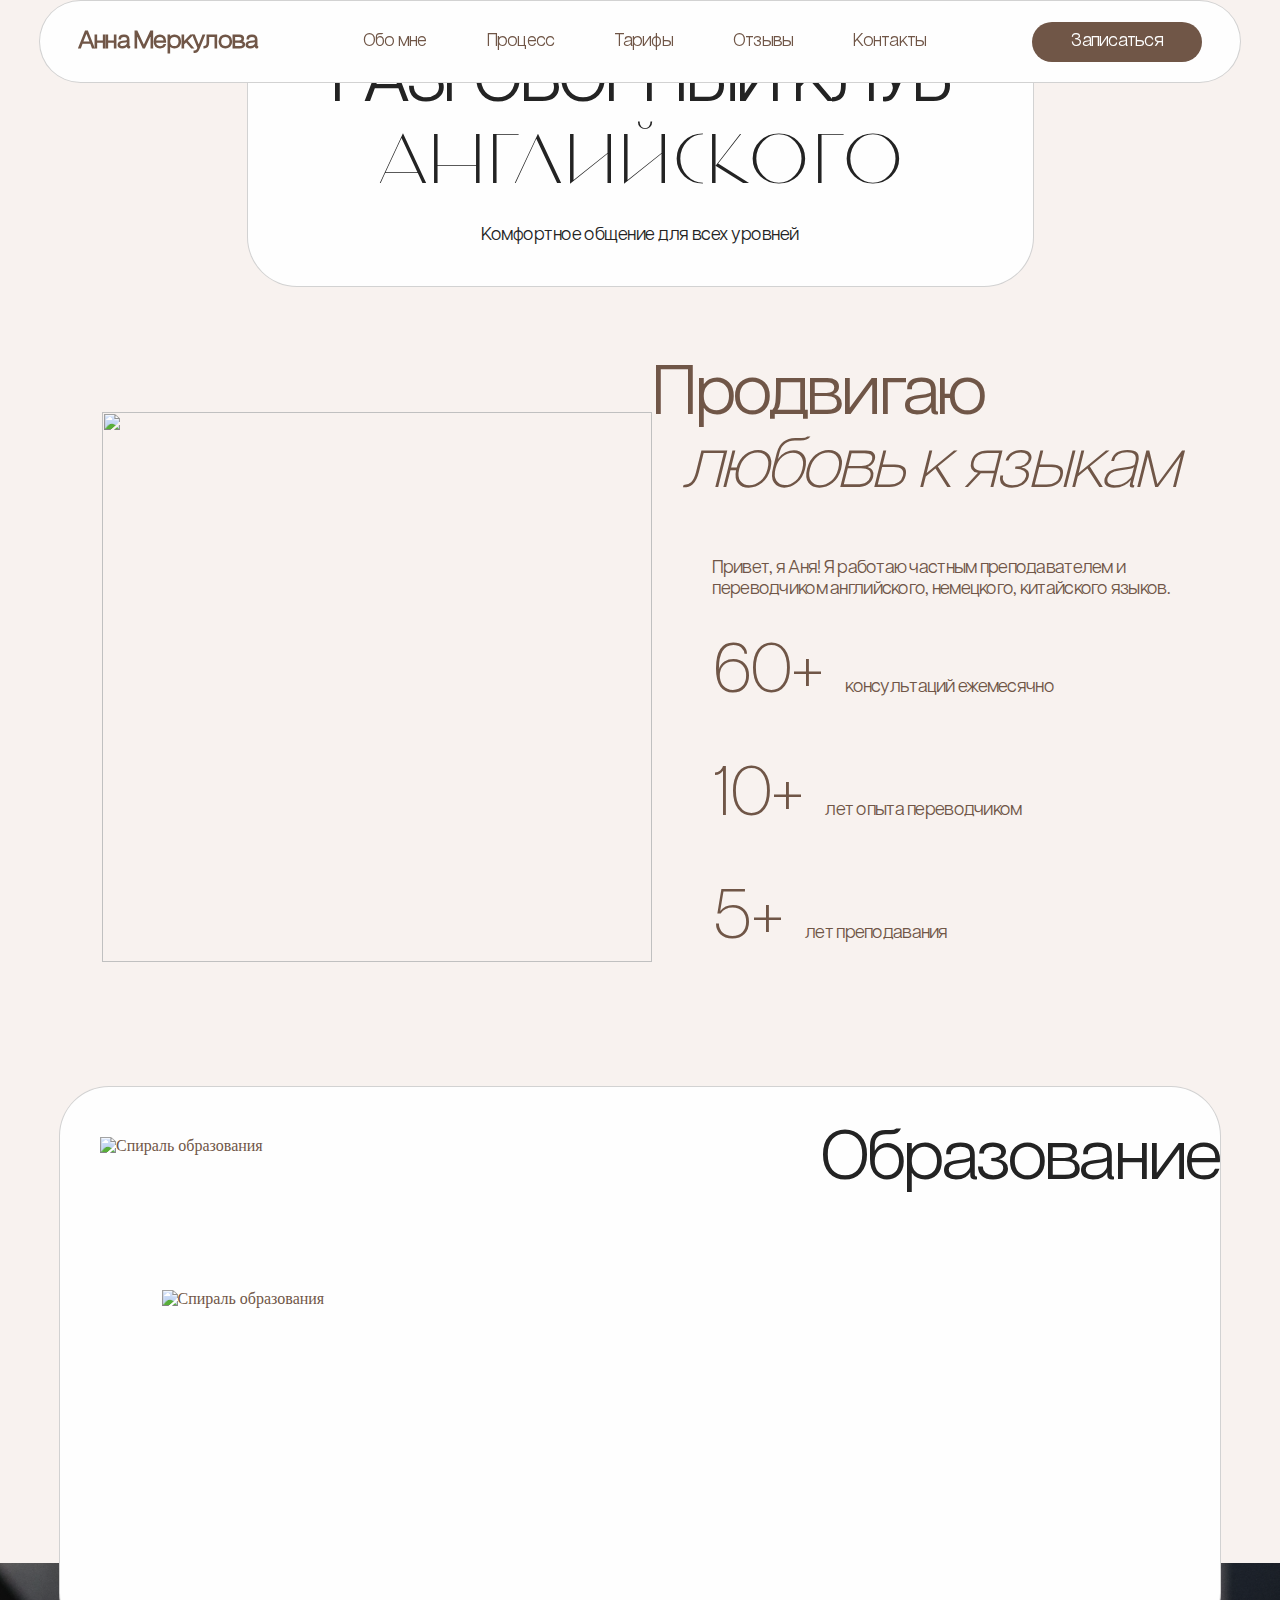
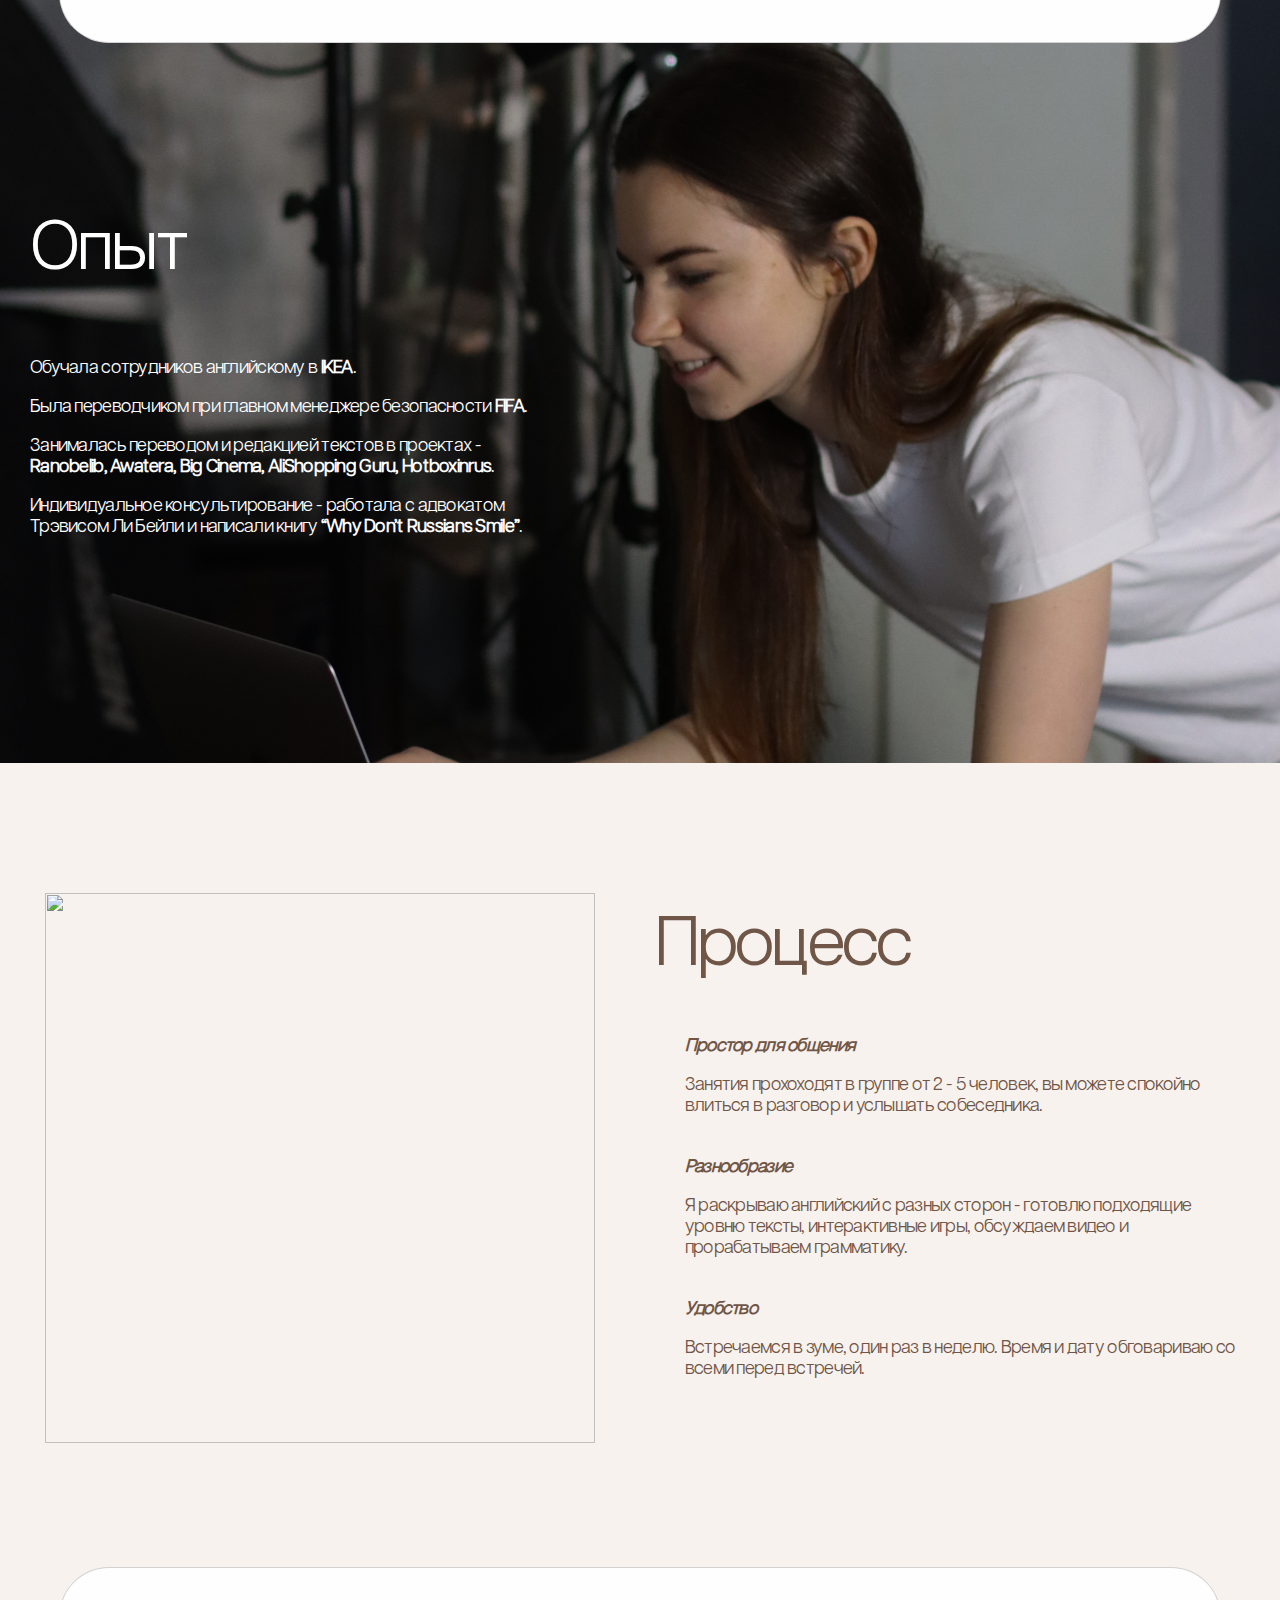
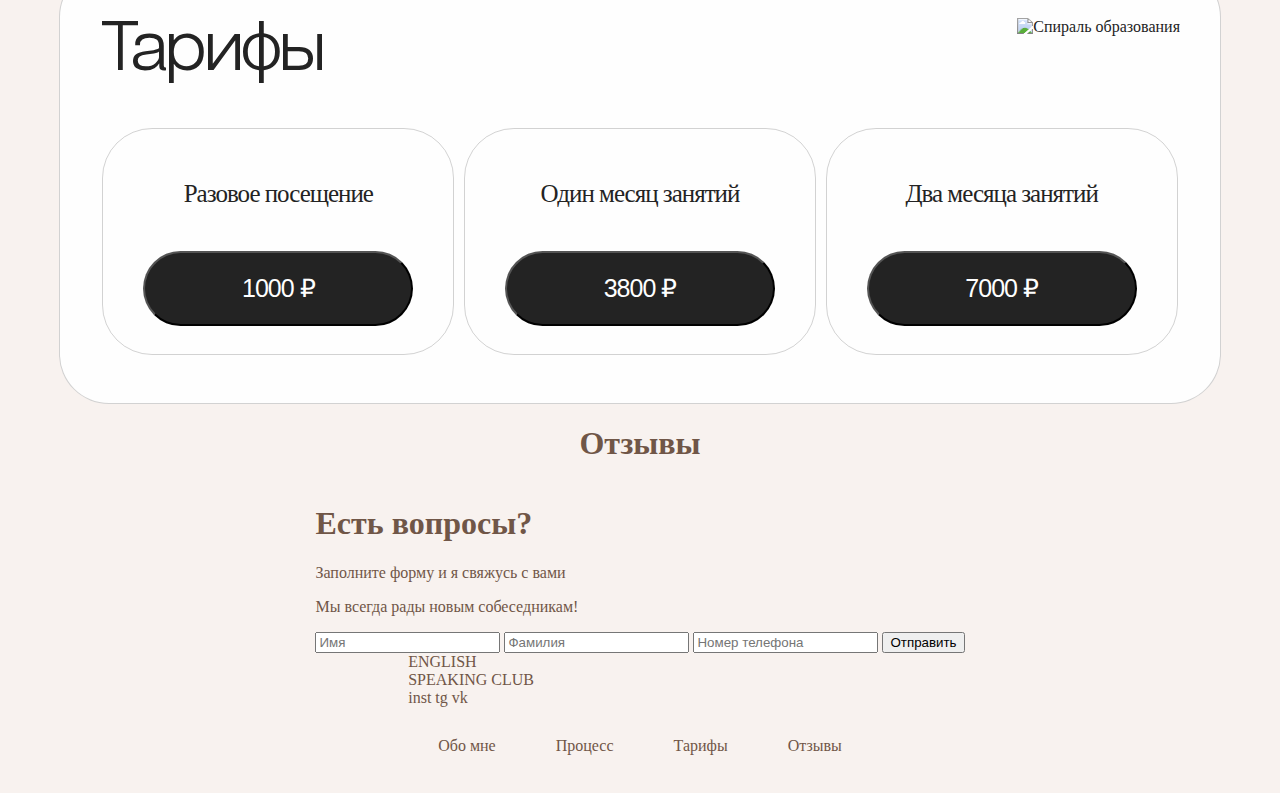
==== SpeakingClub.html @ 915906d8 "first commit" ====
<!DOCTYPE html>
<html lang="ru">
    <head>
        <meta charset="utf-8">
        <meta name="viewport" content="width=device-width, initial-scale=1">
        <title>Speaking Club</title>
        <link rel="stylesheet" href="styles.css">
    </head>
    <body>

        <!-- Header. Шапка -->

        <header>
            <nav class="navigation">
                <span class="anna-merculova">
                    Анна Меркулова
                </span>
                <ul class="nav-menu">
                    <li><a href="#about">Обо мне</a></li>
                    <li><a href="#process">Процесс</a></li>
                    <li><a href="#rates">Тарифы</a></li>
                    <li><a href="#feedback">Отзывы</a></li>
                    <li><a href="#contacts">Контакты</a></li>
                </ul>
                <button type="submit" class="nav-subscribe">Записаться</button>
            </nav>
        </header>

        <!-- Main. Страница -->

        <section class="main">
            <div class="main-photo">
                <img src="../Speaking Club/images/heading.png" width="809px" height="453px" alt="Приветсвенное фото">
            </div>
            <div class="main-title">
                <h1>Разговорный клуб</h1>
                <p class="font-prego">английского</p>
                <p class="main-title_bottom">Комфортное общение для всех уровней</p>
            </div>
        </section>

        <!-- About. Продвигаю -->
        
        <section class="about" id="about">
            <div class="about-photo">
                <img src="../Speaking Club/images/About-photo.png" width="550px" height="550px">
            </div>
            <div class="about-description">
                <h1>Продвигаю</h1>
                <p class="about-sub_h1">любовь к языкам</p>
                <p class="about-greeting">Привет, я Аня! Я работаю частным преподавателем и 
                    <br>переводчиком английского, немецкого, китайского языков.</p>
                <div class="about-list">
                    <div class="about-list_60">
                        <span class="big-letters">60+</span>
                        консультаций ежемесячно</div>
                    <span class="about-line"> </span>
                    <div class="about-list_10">
                        <span class="big-letters">10+</span>
                        лет опыта переводчиком</div>
                    <div class="about-list_5">
                        <span class="big-letters">5+</span>
                        лет преподавания</div>
                </div>
            </div>
        </section>

        <!-- Education. Образование -->

        <section class="education" id="education">
            <div class="edu-circles">
                <img src="../Speaking Club/images/Circles.png" width="220px" height="60px" alt="Спираль образования">
            </div>
            <h1>Образование</h1>
            <div class="edu-photo">
                <img src="../Speaking Club/images/Edu-vector2-1.png" width="957px" height="232px" alt="Спираль образования">
            </div>
        </section>

        <!-- Experience. Опыт -->

        <section class="exp" id="experience">
            <h1>Опыт</h1>
            <div class="exp-description">
                <p>Обучала сотрудников английскому в <b>IKEA</b>.</p>
                <p>Была переводчиком при главном менеджере безопасности <b>FIFA</b>.</p>
                <p>Занималась переводом и редакцией текстов в проектах - 
                    <br><b>Ranobelib, Awatera, Big Cinema, AliShopping Guru, Hotboxinrus</b>.</p>
                <p>Индивидуальное консультирование - работала с адвокатом 
                    <br>Трэвисом Ли Бейли и написали книгу <b>“Why Don’t Russians Smile”</b>.</p>
            </div>
        </section>

        <!-- Process. Процесс -->

        <section class="process"  id="process">
            <div class="process-photo">
                <img src="../Speaking Club/images/Process-photo.png" width="550px" height="550px">
            </div>
            <div class="process-description">
                <h1>Процесс</h1>
                <p><b><i>Простор для общения</i></b></p>
                <p>Занятия прохоходят в группе от 2 - 5 человек, вы можете спокойно 
                    <br>влиться в разговор и услышать собеседника.</p>
                <p class="process-description_between-top"><b><i>Разнообразие</i></b></p>
                <p class="process-description_between-bottom">Я раскрываю английский с разных сторон - готовлю подходящие 
                    <br>уровню тексты, интерактивные игры, обсуждаем видео и 
                    <br>прорабатываем грамматику.</p>
                <p><b><i>Удобство</i></b></p>
                <p>Встречаемся в зуме, один раз в неделю. Время и дату обговариваю со 
                    <br>всеми перед встречей.</p>
            </div>
        </section>

        <!-- Rates. Тарифы -->

        <section class="rates" id="rates">
            
            <div class="rates-circles">
                <img src="../Speaking Club/images/Circles.png" width="220px" height="60px" alt="Спираль образования">
            </div>
            <h1>Тарифы</h1>
            <div class="rates-buttons">
                <div class="rates-button">
                    <p>Разовое посещение</p>
                    <button type="button" class="rates-button_price">1000 ₽</button>
                </div>
                <div class="rates-button">
                    <p>Один месяц занятий</p>
                    <button type="button" class="rates-button_price">3800 ₽</button>
                </div>
                <div class="rates-button">
                    <p>Два месяца занятий</p>
                    <button type="button" class="rates-button_price">7000 ₽</button>
                </div>
            </div>
        </section>

        <!-- Feedback. Отзывы -->
        
        <section class="feedback" id="feedback">
            <h1>Отзывы</h1>
        </section>
        <section class="call-to-action">
            <h1>Есть вопросы?</h1>
            <p>Заполните форму и я свяжусь с вами</p>
            <p>Мы всегда рады новым собеседникам!</p>
            <form action="index.html" method="post">
                <input type="text" id="name" name="student_name" placeholder="Имя">
                <input type="text" id="second name" name="student_second_name" placeholder="Фамилия">
                <input type="tel" id="tel" name="student_tel" placeholder="Номер телефона">

                <button type="submit">Отправить</button>
            </form>
        </section>

        <!-- Footer. Подвал -->

        <footer>
            <section class="esc">
                <div class="esc-english">
                    ENGLISH
                </div>
                <div class="esc-speaking_club">
                    SPEAKING CLUB
                </div>
            </section>
            <section class="social-media">
                inst tg vk
            </section>
            <section class="contacts" id="contacts">
                <ul>
                    <li>Обо мне</li>
                    <li>Процесс</li>
                    <li>Тарифы</li>
                    <li>Отзывы</li>
                </ul>
            </section>
        </footer>
    </body>
</html>
---- styles.css ----
@font-face {
    font-family: "Articulat CF";
    font-style: normal;
    font-weight: 400;
    src: url(/fonts/ArticulatCF/ArticulatCF-Normal.woff2);
}

@font-face {
    font-family: "Articulat CF";
    font-style: normal;
    font-weight: 200;
    src: url(/fonts/ArticulatCF/ArticulatCF-Light.woff2);
}

@font-face {
    font-family: "Articulat CF";
    font-style: normal;
    font-weight: 100;
    src: url(/fonts/ArticulatCF/ArticulatCF-ExtraLight.woff2);
}

@font-face {
    font-family: "Prego";
    font-style: normal;
    font-weight: 400;
    src: url(/fonts/Prego/PregoRegular.woff2);
}

body {
    background-color: #F8F2EF;
    color: #705647;
    height: 100%;
    width: 1200px;
    display: flex;
    flex-direction: column;
    align-items: center;
    margin-left: auto;
    margin-top: 0;
    margin-right: auto;
}

/* Блок навигации */

header {
    position: fixed;
    background-color: #fefefe;
    border-radius: 50px ;
    border: 1px solid rgba(35, 35, 35, 0.20);
    z-index: 10;
}

a {    
    text-decoration: none;
    color: #705647;
}

ul {
    list-style-type: none;
    margin: 0;
    padding: 0;
}

.navigation {
    display: flex;
    flex-direction: row;
    align-items: center;
    justify-content: space-around;
    width: 1200px;
    font-family: "Articulat CF", sans-serif;
    font-size: 18px;
    font-weight: 400;
    letter-spacing: -0.75px;
}

.anna-merculova {
    margin-left: 0px;
    font-size: 25px;
    font-weight: 600;
}

.nav-menu {
    display: flex;
    flex-direction: row;
}

li {
    float: left;
    display: inline;
    padding: 30px;
}

.nav-subscribe {
    background-color: #705647;
    height: 40px;
    width: 170px;
    border: none;
    border-radius: 40px;
    font-family: "Articulat CF", sans-serif;
    font-size: 18px;
    font-weight: 400;
    letter-spacing: -0.75px;
    color: #fefefe;

}

/* Основной раздел */

/* Приветсвенное окно */

.main {
    margin-top: 100px;
    display: flex;
    flex-direction: column;
    align-items: center;
}

.main-title {
    display: inline-flex;
    flex-direction: column;
    align-items: center;
    color: #232323;
    background-color: #fefefe;
    border: 1px solid rgba(35, 35, 35, 0.20);
    border-radius: 50px;
    font-family: "Articulat CF", sans-serif;
    font-size: 18px;
    font-weight: 400;
    letter-spacing: -0.54px;
    margin-top: -120px;
    width: 785px;
}

.main-title h1 {
    font-size: 70px;
    font-weight: 500;
    letter-spacing: -2.8px;
    text-transform: uppercase;
    margin-bottom: 0;
    padding-bottom: 0;
    margin-top: 40px;
}

.font-prego {
    font-family: "Prego";
    font-size: 70px;
    font-weight: 200;
    letter-spacing: -2.8px;
    text-transform: uppercase;
    margin: 0;
    padding: 0;
}

.main-title_bottom {
    margin: 0;
    padding: 0;
    padding-top: 15px;
    padding-bottom: 40px;
}

/* Блок "Продвигаю" */

.about {
    display: flex;
    margin-top: 75px;
    margin-bottom: 120px;
}

.about-photo {
    padding-top: 50px;
}

.about-description {
    font-family: "Articulat CF", sans-serif;
    font-size: 18px;
    font-weight: 400;
    letter-spacing: -0.72px;
    margin: 0;
    padding: 0;
}

.about-description h1 {
    font-family: "Articulat CF", sans-serif;
    font-size: 70px;
    font-weight: 500;
    line-height: 90%;
    letter-spacing: -2.8px;
    margin: 0;
    padding: 0;
}

.about-sub_h1 {
    font-family: "Articulat CF", sans-serif;
    font-size: 70px;
    font-weight: 100;
    font-style: italic;
    line-height: 90%;
    letter-spacing: -2.8px;
    margin: 0;
    margin-top: 10px;
    margin-left: 30px;
    padding: 0;
}

.about-greeting {
    margin: 0;
    margin-top: 60px;
    margin-left: 60px;
    padding: 0;
}

.about-list {
    
    margin: 0;
    margin-top: 40px;
    margin-left: 60px;
    padding: 0;
}

.about-list_60 {
    display: inline-block;
}

.about-list_10 {
    margin-top: 60px;
    margin-bottom: 60px;
}

.about-list_5 {

}

.big-letters {
    font-family: "Articulat CF", sans-serif;
    font-style: normal;
    font-size: 70px;
    font-weight: 100;
    line-height: 90%;
    letter-spacing: -2.8px;
    margin-right: 20px;
}

/* .about-line {
    width: 240px;
    height: 1px;
    color: #705647;
} */

/* Блок "Образование" */

.education {
    width: 1160px;
    height: 555px;
    border: 1px solid rgba(35, 35, 35, 0.20);    
    border-radius: 50px;
    background:#FEFEFE; 
    z-index: 2; 
}

.edu-circles {
    position: absolute;
    margin-top: 50px;
    margin-left: 40px;
}


.education h1 {
    font-family: "Articulat CF";
    font-size: 70px;
    font-style: normal;
    font-weight: 500;
    line-height: 90%;
    letter-spacing: -2.8px;
    color: #232323;
    
    margin: 0;
    padding: 0;
    margin-left: 760px;
    margin-top: 40px;
}

.edu-photo {
    display: flex;
    justify-content: center;
    align-items: flex-end;
    margin: 0;
    padding: 0;
    margin-top: 100px;
}


/* Блок "Опыт" */

.exp {
    display: flex;
    flex-direction: column;
    justify-content: center;
    width: 1280px;
    height: 800px;
    padding-left: 60px;
    margin-top: -80px;
    background: url(./images/Exp-back.png), no-repeat;
    background-size: cover;
    color: #FEFEFE;
    font-family: "Articulat CF", sans-serif;
    font-size: 18px;
    font-style: normal;
    font-weight: 400;
    line-height: normal;
    letter-spacing: -0.72px;
}

.exp h1 {
    font-family: "Articulat CF", sans-serif;
    font-size: 70px;
    font-style: normal;
    font-weight: 500;
    line-height: 90%;
    letter-spacing: -2.8px;
    margin-bottom: 60px;
}
/* 
.exp-description {
    margin: 0;
    padding: 0;
    background: rgba(255, 255, 255, 0.2);
    background: rgba(248, 242, 239, 0.4);
    width: fit-content;
    border-radius: 60px;
    padding: 30px;
} */

/* Блок "Процесс" */

.process {
    display: flex;
    margin-top: 150px;
    margin-bottom: 120px;
}

.process-photo {
    margin-top: -20px;
}

.process-description {
    font-family: "Articulat CF", sans-serif;
    font-size: 18px;
    font-weight: 400;
    letter-spacing: -0.72px;
    line-height: normal;
    margin: 0;
    padding: 0;
    margin-left: 90px;
}

.process-description h1 {
    font-family: "Articulat CF", sans-serif;
    font-size: 70px;
    font-weight: 500;
    line-height: 90%;
    letter-spacing: -2.8px;
    margin: 0;
    margin-left: -30px;
    margin-bottom: 60px;
}

.process-description_between-top {
    margin-top: 40px;
}

.process-description_between-bottom {
    margin-bottom: 40px;
}

/* Блок "Тарифы" */

.rates {
    width: 1160px;
    height: 435px;
    background: #FEFEFE;
    border-radius: 50px;
    border: 1px solid rgba(35, 35, 35, 0.20);
    color: #232323;
}

.rates h1 {
    font-family: "Articulat CF", sans-serif;
    font-size: 70px;
    font-style: normal;
    font-weight: 500;
    line-height: 90%; /* 63px */
    letter-spacing: -2.8px;
    margin-top: 50px;
    margin-left: 40px;
}

.rates-circles {
    float: right;
    padding-top: 50px;
    margin-right: 40px;
}

.rates-buttons {
    display: flex;
    width: 1080px;
    height: 225px;
    gap: 5px;
    margin: 40px;
}

.rates-button {
    display: flex;
    flex-direction: column;
    justify-content: center;
    align-items: center;
    width: 350px;
    height: 225px;
    border: 1px solid rgba(35, 35, 35, 0.20);
    border-radius: 50px;
    margin: auto;
}

.rates-button P {
    font-size: 25px;
    font-style: normal;
    font-weight: 500;
    line-height: 100%;
    letter-spacing: -1px;
    padding-bottom: 20px;
}

.rates-button_price {
    font-size: 25px;
    font-style: normal;
    font-weight: 500;
    line-height: 100%;
    letter-spacing: -1px;
    width: 270px;
    height: 75px;
    background: #232323;
    border-radius: 50px;
    color: #FEFEFE;
}

/* Блок "Отзывы" */
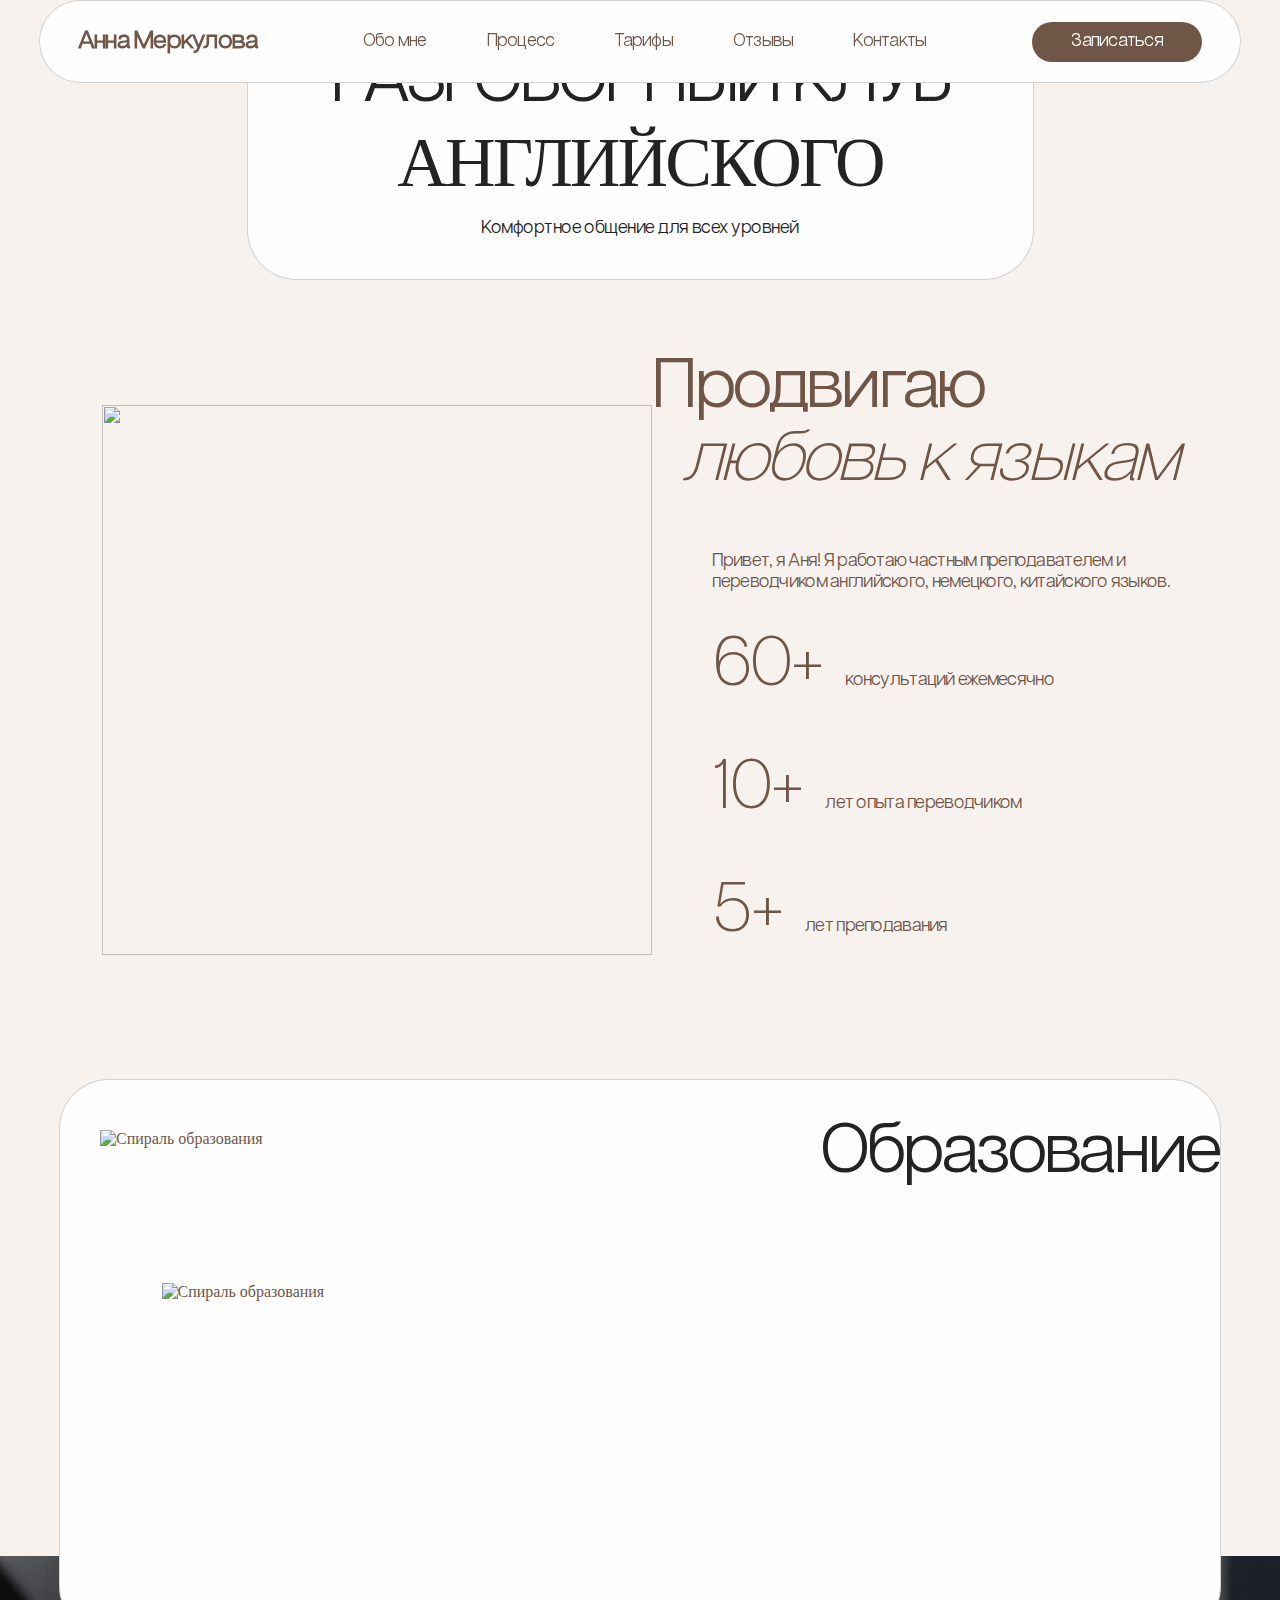
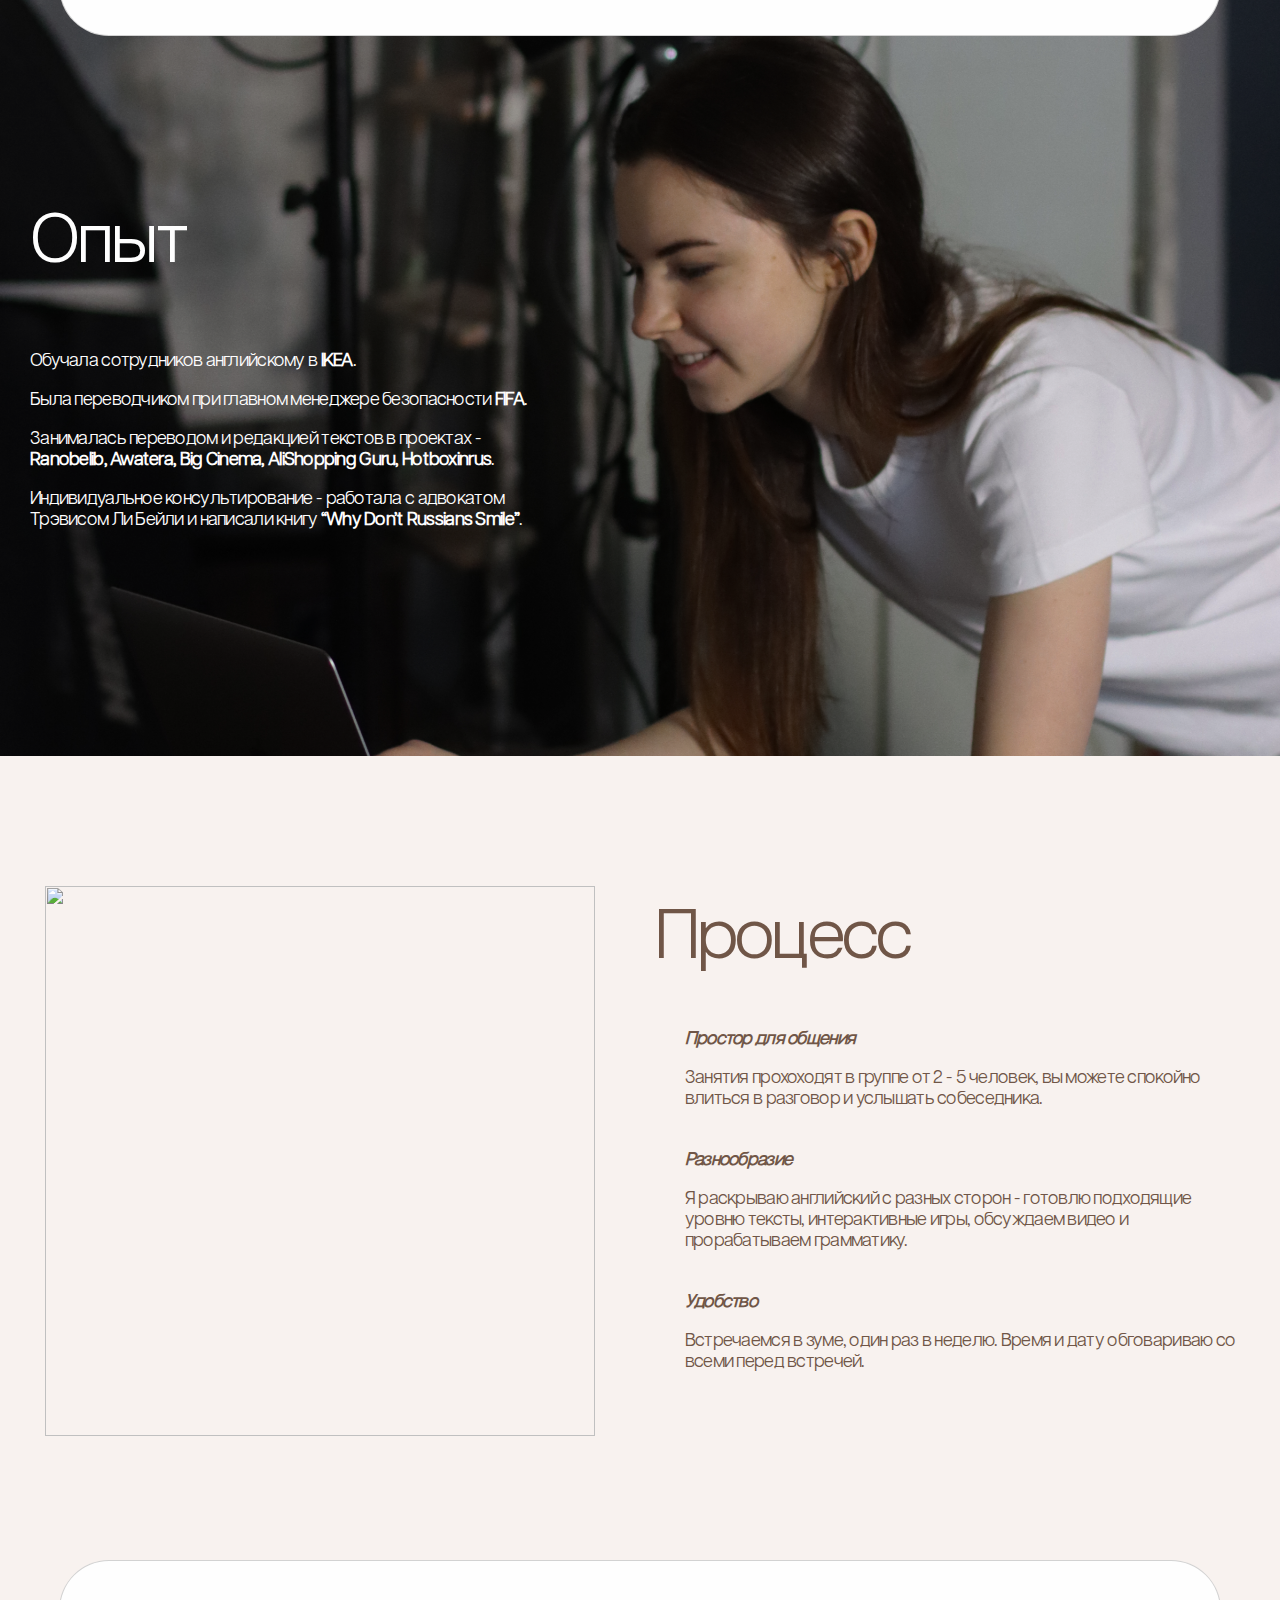
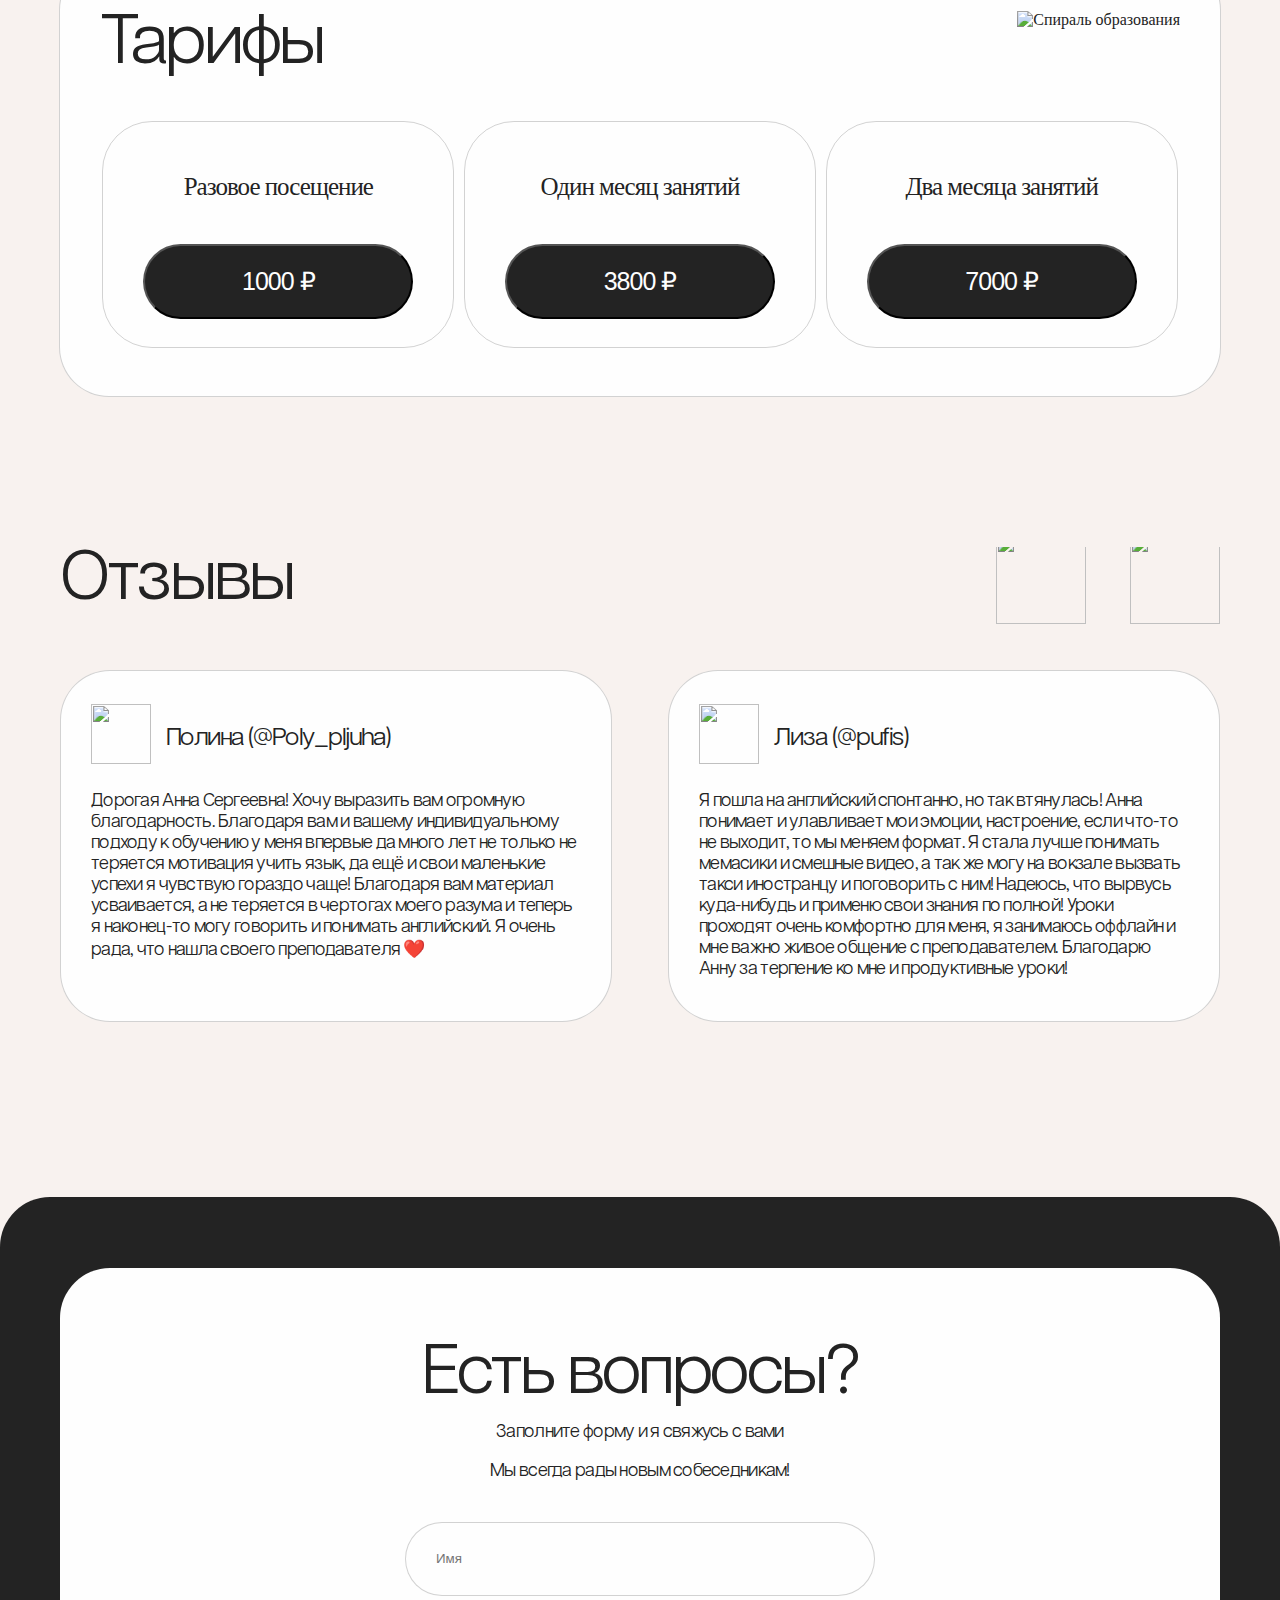
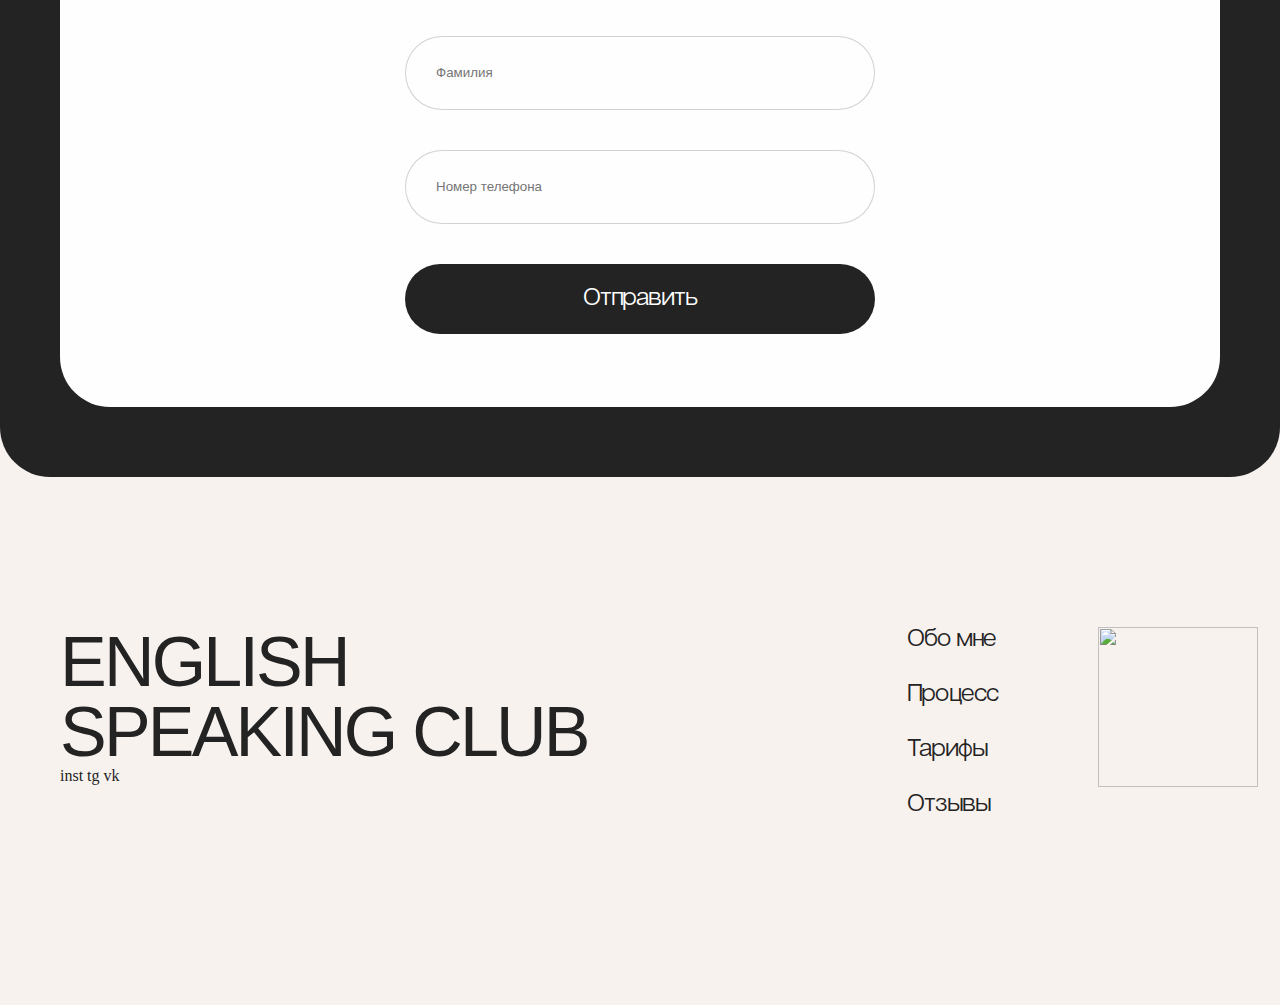
==== commit 92c05034: "Added new styles anf images. Changed tegs, styles" ====
--- a/SpeakingClub.html
+++ b/SpeakingClub.html
@@ -139,42 +139,105 @@
         <!-- Feedback. Отзывы -->
         
         <section class="feedback" id="feedback">
+            <div class="feedback-arrows">
+                <img class="feedback-arrows_left" src="../Speaking Club/images/arrow-left.png" width="90px" height="90px">
+                <img class="feedback-arrows_right" src="../Speaking Club/images/arrow-right.png" width="90px" height="90px">
+            </div>
             <h1>Отзывы</h1>
-        </section>
+            <div class="slider-inner">
+                <div class="slider-slides">
+                    <div class="slider-slide">
+                        <a class="slider-user" href="https://t.me/Poly_pljuha">
+                            <div class="feedback_user-photo">
+                                <img class="poly_pljuha" src="../Speaking Club/images/Poly_pljuha.png" width="60px" height="60px">
+                            </div>
+                            <p class="feedback_user-name">
+                                Полина (@Poly_pljuha)
+                            </p>
+                        </a>
+                        <p class="feedback_user-text">
+                            Дорогая Анна Сергеевна! Хочу выразить вам огромную 
+                            благодарность. Благодаря вам и вашему индивидуальному 
+                            подходу к обучению у меня впервые да много лет не только не 
+                            теряется мотивация учить язык, да ещё и свои маленькие 
+                            успехи я чувствую гораздо чаще! Благодаря вам материал 
+                            усваивается, а не теряется в чертогах моего разума и теперь я 
+                            наконец-то могу говорить и понимать английский. Я очень 
+                            рада, что нашла своего преподавателя ❤️
+                        </p>
+                    </div>
+                    <div class="slider-slide">
+                        <a class="slider-user" href="https://t.me/pufis">
+                            <div class="feedback_user-photo">
+                                <img class="poly_pljuha" src="../Speaking Club/images/pufis.png" width="60px" height="60px">
+                            </div>
+                            <p class="feedback_user-name">
+                                Лиза (@pufis)
+                            </p>
+                        </a>
+                        <p class="feedback_user-text">
+                            Я пошла на английский спонтанно, но так втянулась! Анна 
+                            понимает и улавливает мои эмоции, настроение, если что-то 
+                            не выходит, то мы меняем формат. Я стала лучше понимать 
+                            мемасики и смешные видео, а так же могу на вокзале 
+                            вызвать такси иностранцу и поговорить с ним! Надеюсь, что 
+                            вырвусь куда-нибудь и применю свои знания по полной! Уроки 
+                            проходят очень комфортно для меня, я занимаюсь оффлайн и 
+                            мне важно живое общение с преподавателем. Благодарю 
+                            Анну за терпение ко мне и продуктивные уроки!
+                        </p>
+                    </div>
+                    <div class="slider-slide"></div>
+                    <div class="slider-slide"></div>
+                </div>
+            </div>
+        </section>
+
+        <!-- CTA. Форма записи -->
+
         <section class="call-to-action">
-            <h1>Есть вопросы?</h1>
-            <p>Заполните форму и я свяжусь с вами</p>
-            <p>Мы всегда рады новым собеседникам!</p>
-            <form action="index.html" method="post">
-                <input type="text" id="name" name="student_name" placeholder="Имя">
-                <input type="text" id="second name" name="student_second_name" placeholder="Фамилия">
-                <input type="tel" id="tel" name="student_tel" placeholder="Номер телефона">
-
-                <button type="submit">Отправить</button>
-            </form>
+            <div class="white-back">
+                <div class="cta-form_questions">
+                    <h1>Есть вопросы?</h1>
+                    <p>Заполните форму и я свяжусь с вами</p>
+                    <p class="cta-form_description">Мы всегда рады новым собеседникам!</p>
+                </div>
+                <form class="cta-form" action="index.html" method="post">
+                    <input type="text" id="name" name="student_name" placeholder="Имя">
+                    <input type="text" id="second name" name="student_second_name" placeholder="Фамилия">
+                    <input type="tel" id="tel" name="student_tel" placeholder="Номер телефона">
+
+                    <button type="submit">Отправить</button>
+                </form>
+            </div>
         </section>
 
         <!-- Footer. Подвал -->
 
         <footer>
-            <section class="esc">
-                <div class="esc-english">
-                    ENGLISH
-                </div>
-                <div class="esc-speaking_club">
-                    SPEAKING CLUB
+            <section class="footer-left">
+                <section class="esc">
+                    <div class="esc-english">
+                        ENGLISH
+                    </div>
+                    <div class="esc-speaking_club">
+                        SPEAKING CLUB
+                    </div>
+                </section>
+                <div class="social-media">
+                    inst tg vk
                 </div>
             </section>
-            <section class="social-media">
-                inst tg vk
-            </section>
-            <section class="contacts" id="contacts">
-                <ul>
-                    <li>Обо мне</li>
-                    <li>Процесс</li>
-                    <li>Тарифы</li>
-                    <li>Отзывы</li>
-                </ul>
+            <section class="footer-right">
+                <section class="contacts" id="contacts">                    
+                    <p>Обо мне</p>
+                    <p>Процесс</p>
+                    <p>Тарифы</p>
+                    <p>Отзывы</p>                    
+                </section>
+                <div class="footer_up-button">
+                    <img class="up-button" src="../Speaking Club/images/up-button.png" width="160px" height="160px">
+                </div>
             </section>
         </footer>
     </body>
--- a/styles.css
+++ b/styles.css
@@ -23,7 +23,14 @@
     font-family: "Prego";
     font-style: normal;
     font-weight: 400;
-    src: url(/fonts/Prego/PregoRegular.woff2);
+    src: url(/fonts/Prego/PregoRegular.woff2) format(.woff2);
+}
+
+@font-face {
+    font-family: "Prego";
+    font-style: normal;
+    font-weight: 100;
+    src: url(/fonts/Prego/PregoLight.woff2) format(.woff2);
 }
 
 body {
@@ -441,4 +448,251 @@
     color: #FEFEFE;
 }
 
-/* Блок "Отзывы" */+/* Блок "Отзывы" */
+
+.feedback {
+    margin-top: 150px;
+    /* border: 1px solid rgba(35, 35, 35, 0.20); */
+    width: 1160px;
+    height: 500px;
+    overflow: hidden;
+}
+
+.feedback h1 {
+    font-family: "Articulat CF", sans-serif;
+    font-size: 70px;
+    font-style: normal;
+    font-weight: 500;
+    line-height: 90%;
+    letter-spacing: -2.8px;
+    color: #232323;
+    margin: 0;
+    margin-bottom: 60px;
+}
+
+.feedback-arrows {
+    float: right;
+    /* border: 1px solid rgba(35, 35, 35, 0.20); */
+    margin-top: -13.5px
+}
+
+.feedback-arrows_left {
+    margin-right: 40px;
+}
+
+.feedback-arrows_right {
+
+}
+
+.slider-slides {
+    display: flex;
+    flex-direction: row;
+    flex-wrap: wrap;
+    overflow: hidden;
+    justify-content: space-between;
+}
+
+.slider-slide {
+    width: 550px;
+    height: 350px;
+    background: #FEFEFE;
+    border: 1px solid rgba(35, 35, 35, 0.20);
+    border-radius: 50px;
+    margin-bottom: 150px;
+    color: #232323;
+}
+
+.slider-user {
+    display: flex;
+    flex-direction: row;
+    align-items: center;
+    margin-top: 30px;
+    margin-left: 30px;
+    margin-bottom: 20px;
+    color: #232323;
+    width: fit-content;
+}
+
+.feedback_user-name {
+    font-family: "Articulat CF", sans-serif;
+    font-size: 25px;
+    font-style: normal;
+    font-weight: 500;
+    line-height: 100%;
+    letter-spacing: -1px;
+    margin-bottom: 20px;
+    margin-left: 15px;
+    width: fit-content;
+
+}
+
+.feedback_user-text {
+    font-family: "Articulat CF", sans-serif;
+    font-size: 18px;
+    font-style: normal;
+    font-weight: 400;
+    line-height: normal;
+    letter-spacing: -0.72px;
+    width: 490px;
+    height: fit-content;
+    align-self: center;
+    margin: 0 30px;
+}
+
+/* Блок "CTA" */
+
+.call-to-action {
+    display: flex;
+    justify-content: center;
+    align-items: center;
+    width: 1280px;
+    height: 880px;
+    background: #232323;
+    border-radius: 50px;
+    margin-top: 150px;
+    color: #232323;
+}
+
+.white-back {
+    display: flex;
+    flex-direction: column;
+    justify-content: center;
+    align-items: center;
+    background: #FEFEFE;
+    border-radius: 50px;
+    padding: 40px 345px;
+    height: 659px;
+    gap: 40px;
+}
+
+.white-back h1 {
+    font-family: "Articulat CF", sans-serif;
+    font-size: 70px;
+    font-style: normal;
+    font-weight: 500;
+    line-height: 90%; /* 63px */
+    letter-spacing: -2.8px;
+    margin: 0;
+    padding: 0;
+
+}
+
+.cta-form_questions {
+    display: flex;
+    flex-direction: column;
+    justify-content: center;
+    align-items: center;
+    /* border: 1px solid red; */
+    margin-top: 0;
+    padding-top: 0;
+}
+
+.white-back p {
+    font-family: "Articulat CF", sans-serif;
+    font-size: 18px;
+    font-style: normal;
+    font-weight: 400;
+    line-height: normal;
+    letter-spacing: -0.72px;
+    margin-bottom: 0;
+}
+
+/* .cta-form_description {
+    padding-bottom: 40px;
+} */
+
+.cta-form {
+    display: flex;
+    flex-direction: column;
+    width: 470px;
+
+}
+
+.cta-form input {
+    height: 70px;
+    margin-bottom: 40px;
+    padding-left: 30px;
+    border: 1px solid rgba(35, 35, 35, 0.20);
+    border-radius: 50px;
+    background: #FEFEFE;
+
+}
+
+.cta-form button {
+    height: 70px;
+    /* margin-bottom: 40px; */
+    border: 1px solid rgba(35, 35, 35, 0.20);
+    border-radius: 50px;
+    background: #232323;
+    color: #FEFEFE;
+    font-family: "Articulat CF", sans-serif;
+    font-size: 25px;
+    font-style: normal;
+    font-weight: 500;
+    letter-spacing: -1px;
+}
+
+/* Footer */
+
+footer {
+    display: flex;
+    width: 1280px;
+    padding: 150px 0;
+    gap: 319px;
+    color: #232323;
+}
+
+.footer-left {
+    display: flex;
+    flex-direction: column;
+    padding-left: 60px;
+}
+
+.esc {
+    display: flex;
+    flex-direction: column;
+}
+
+.esc-english {
+    font-family: "Prego", sans-serif;
+    font-size: 70px;
+    font-style: normal;
+    font-weight: 100;
+    line-height: 100%;
+    letter-spacing: -2.8px;
+    text-transform: uppercase;
+}
+
+.esc-speaking_club {
+    font-family: "Articulate CF", sans-serif;
+    font-size: 70px;
+    font-style: normal;
+    font-weight: 500;
+    line-height: 100%;
+    letter-spacing: -2.8px;
+    text-transform: uppercase;
+}
+
+.footer-right {
+    display: flex;
+    gap: 100px;
+}
+
+.contacts {
+    display: flex;
+    flex-direction: column;
+    font-family: "Articulat CF", sans-serif;
+    font-size: 25px;
+    font-style: normal;
+    font-weight: 400;
+    line-height: 100%; /* 25px */
+    letter-spacing: -1px;
+}
+
+.contacts p {
+    margin: 0;
+    padding-bottom: 30px;
+}
+
+.up-button {
+}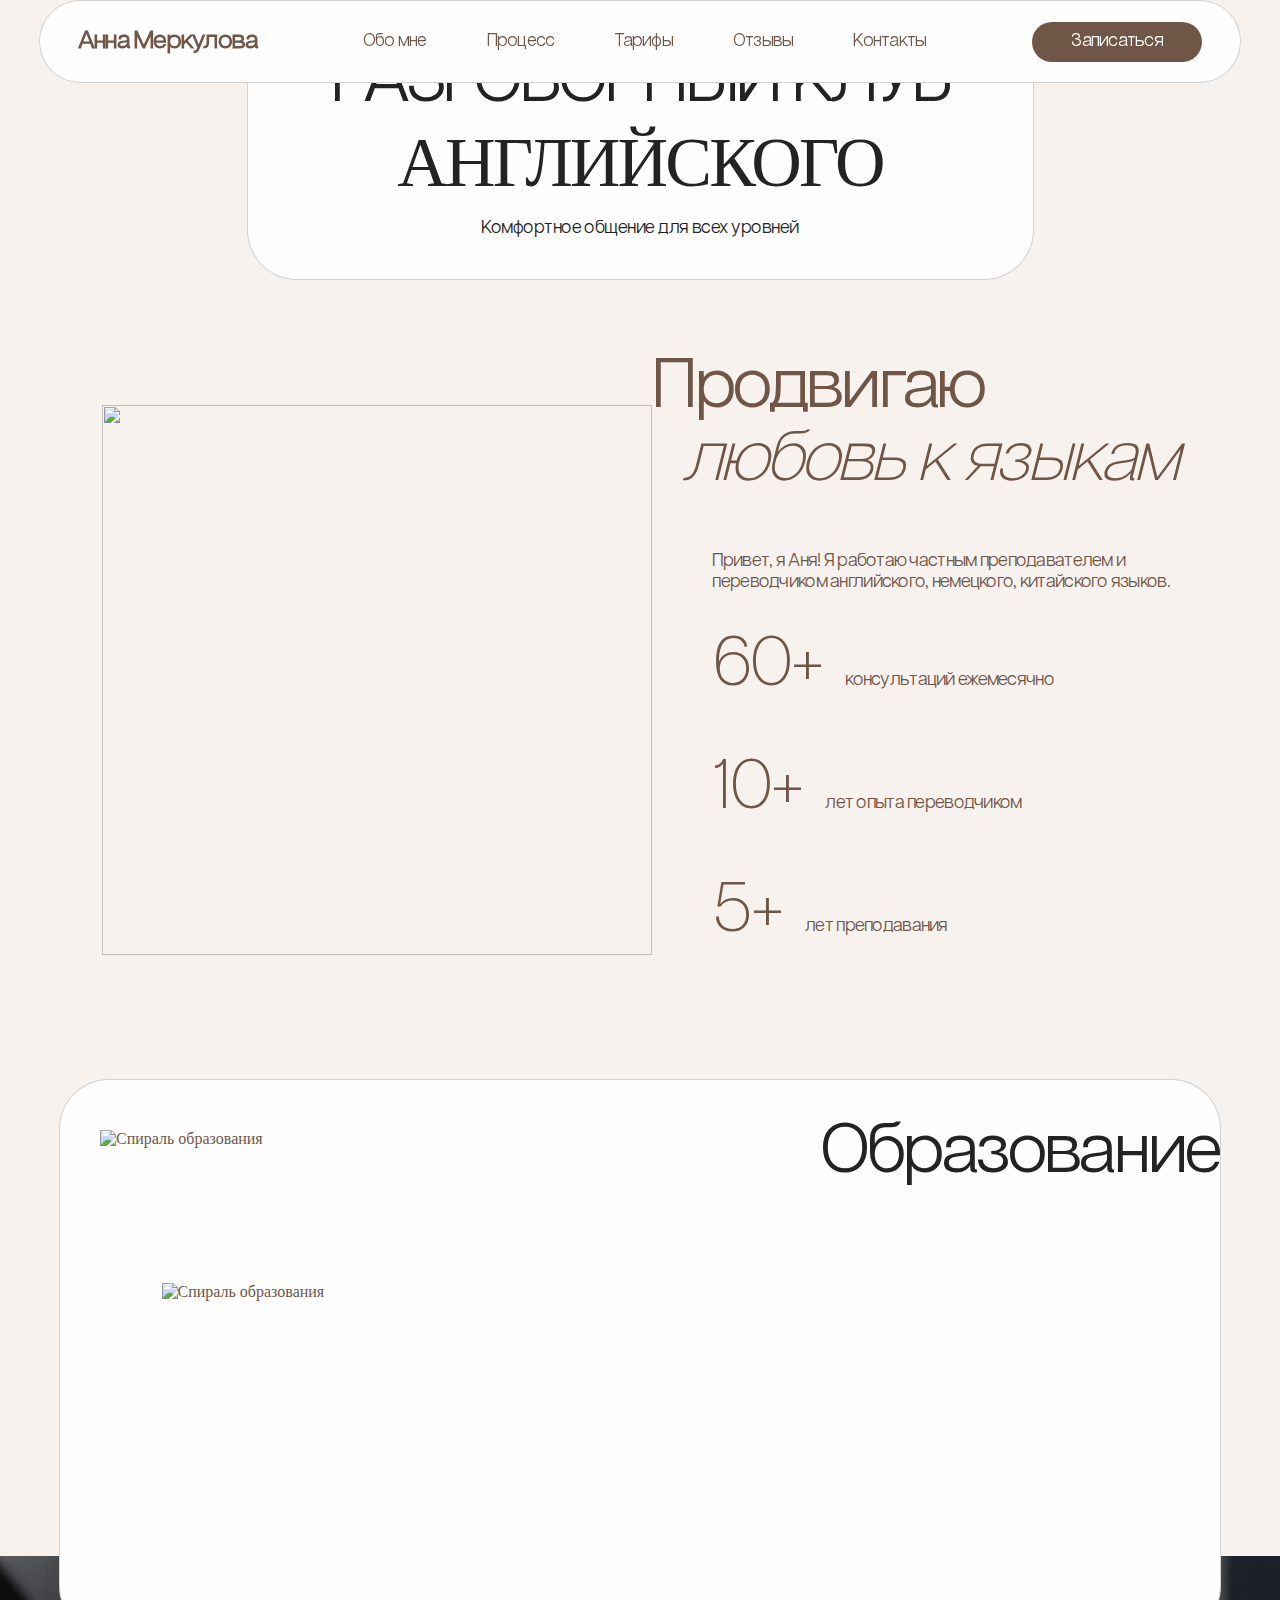
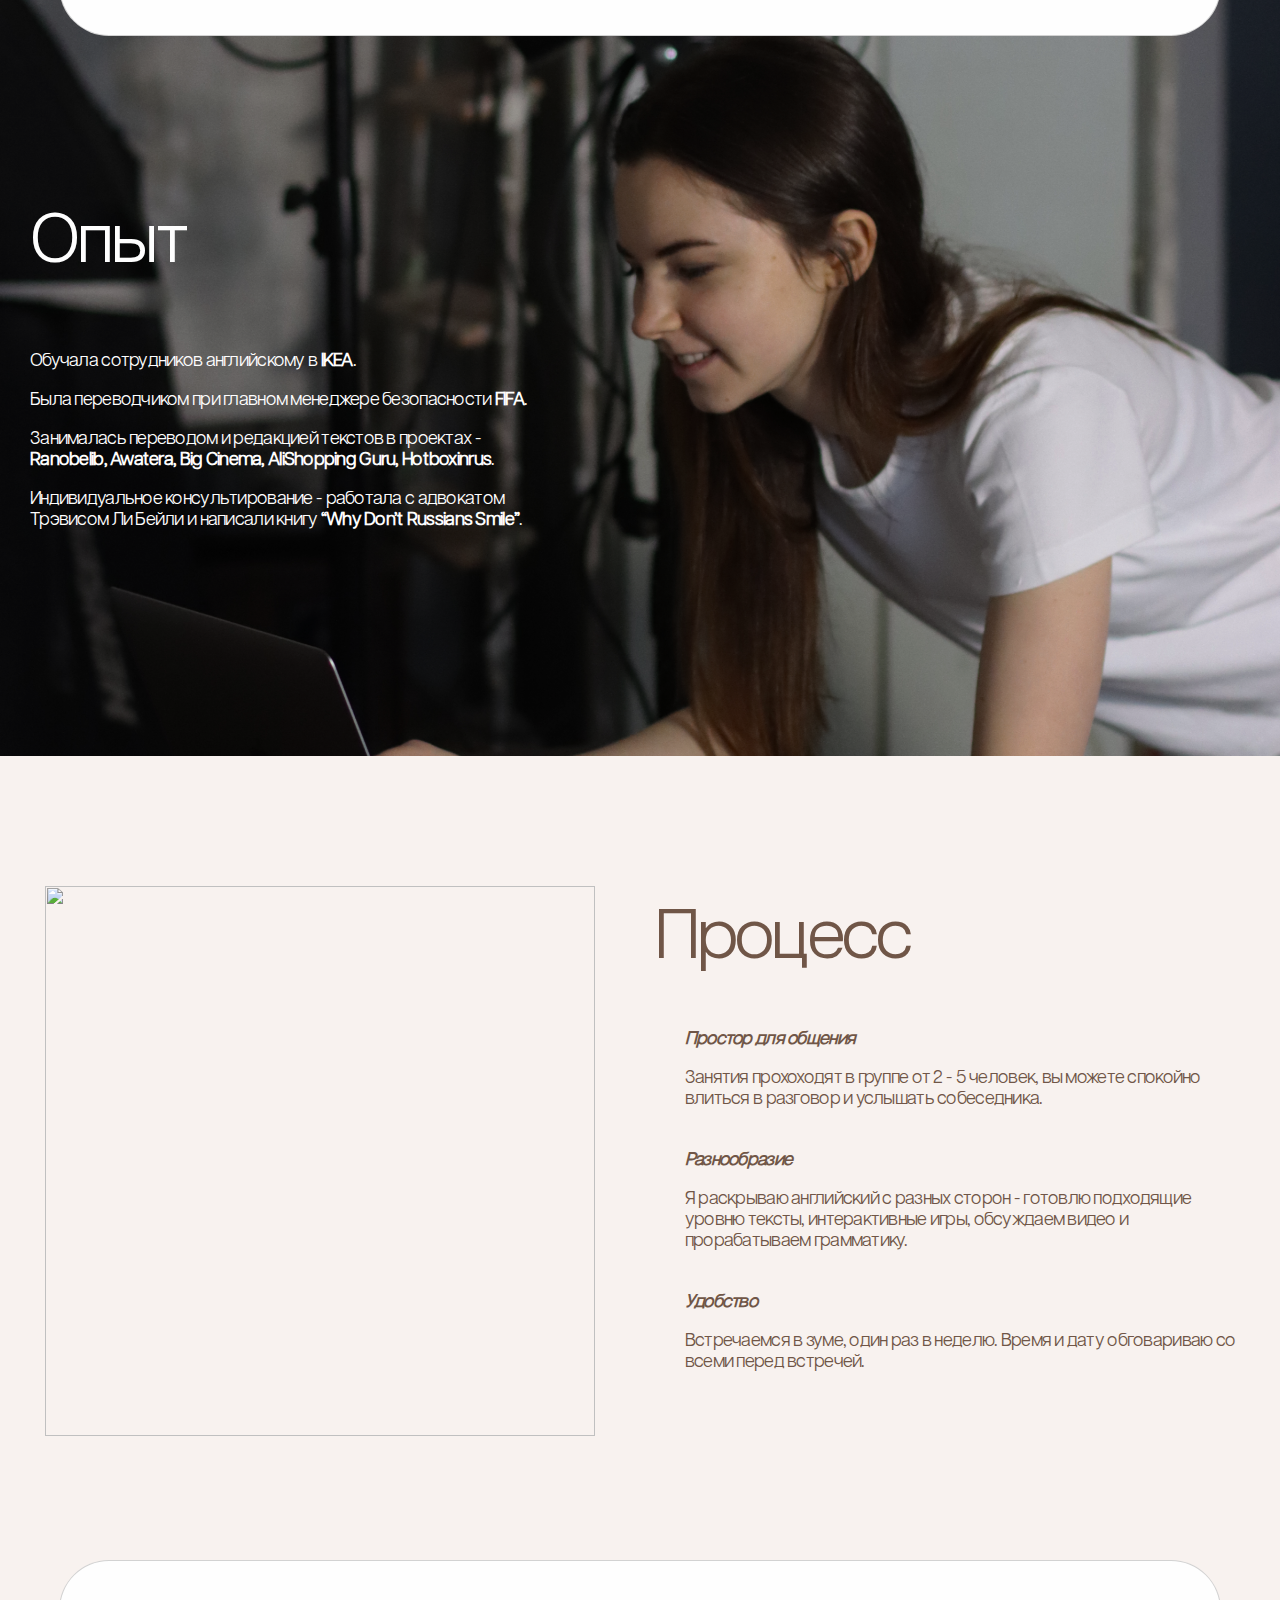
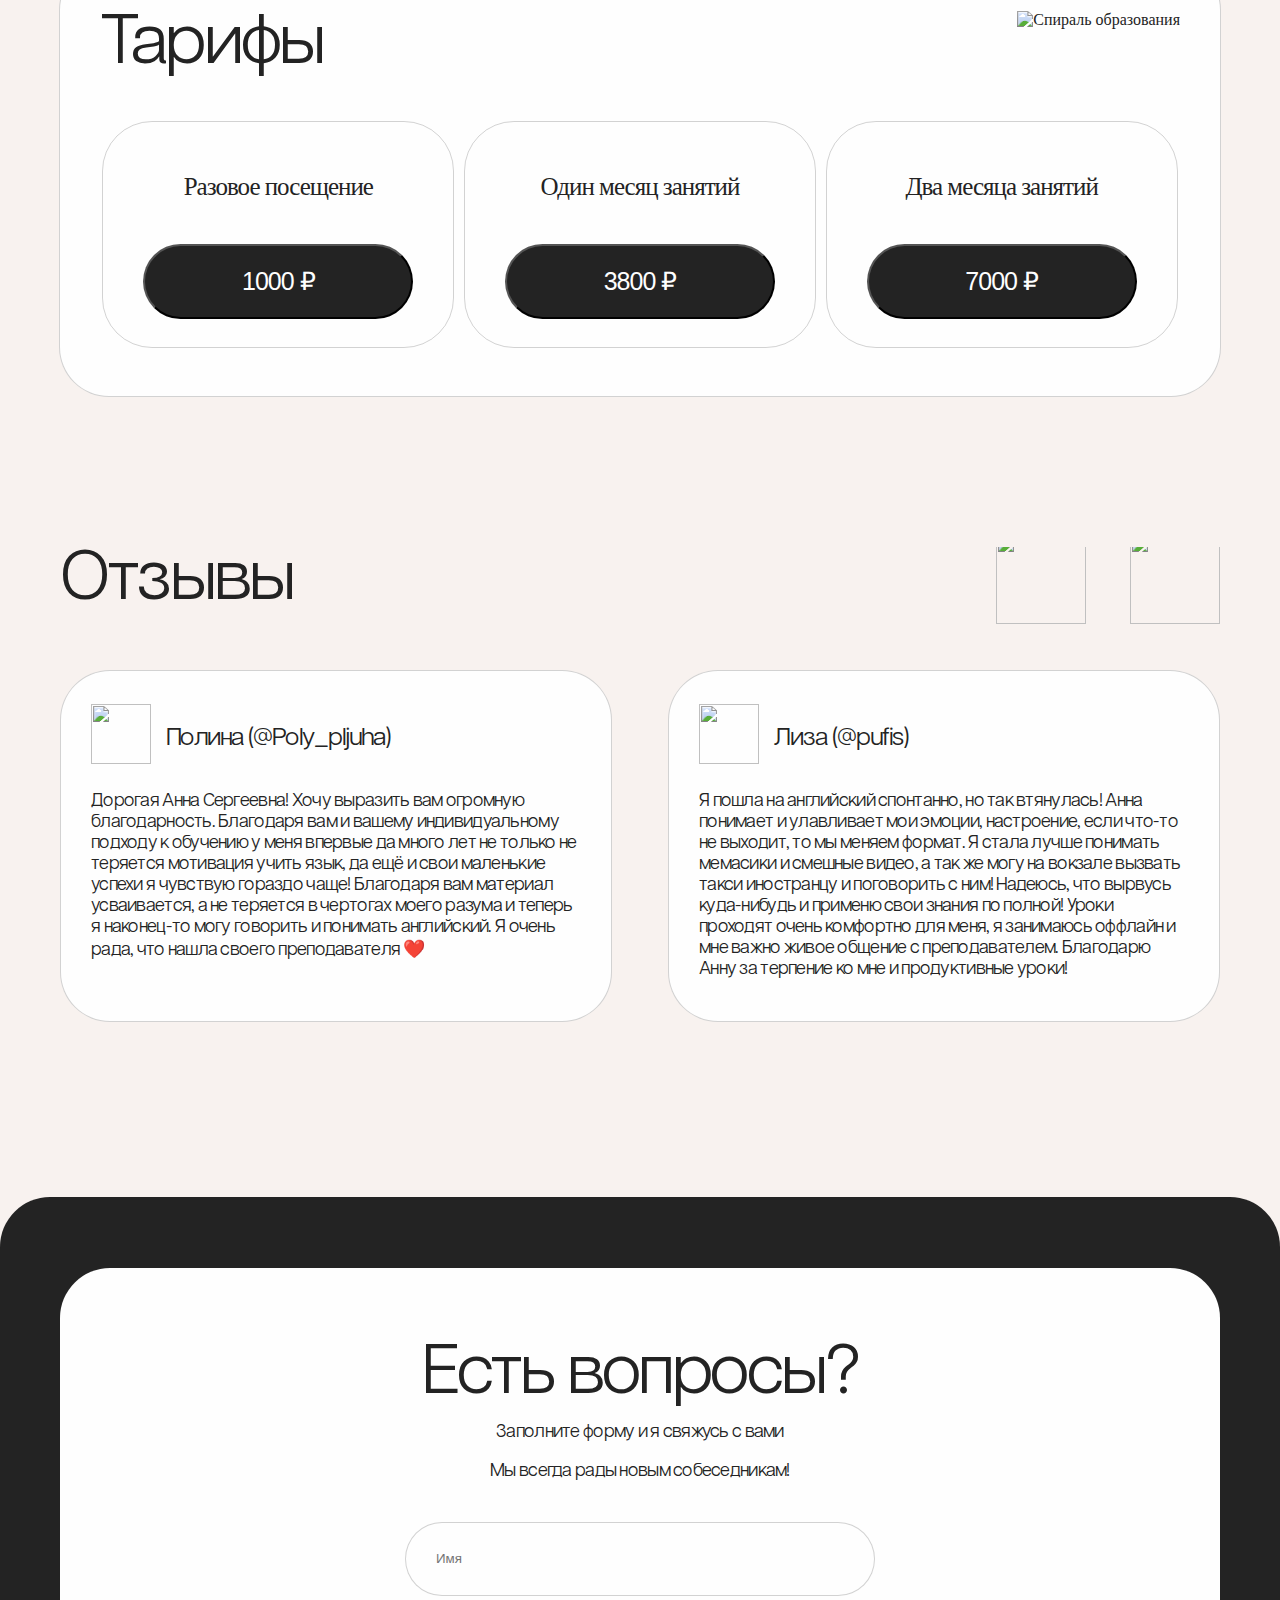
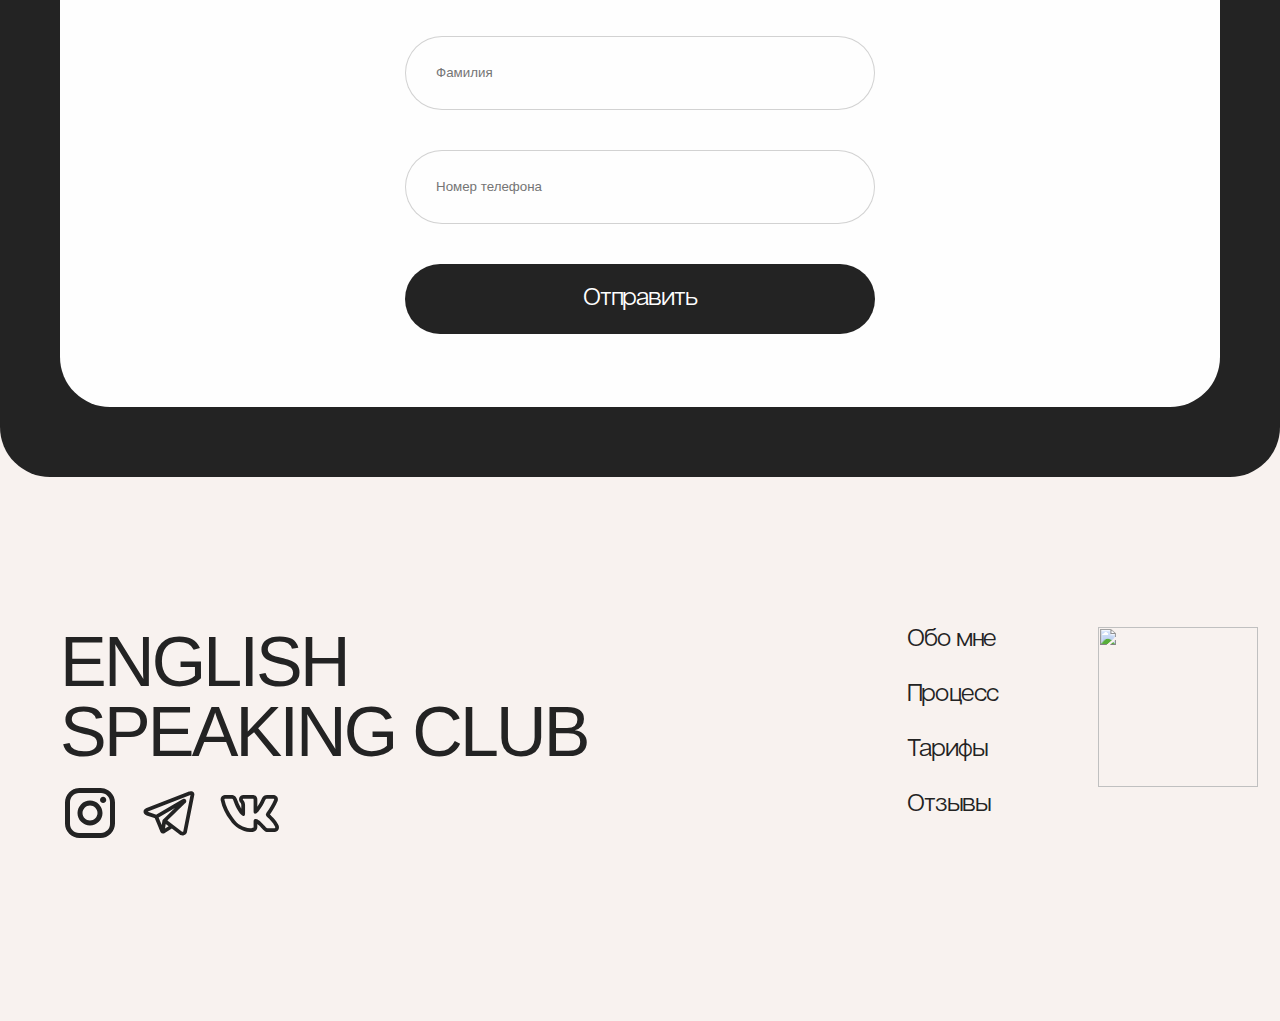
==== commit aafae7b8: "added images, html and css for social media items" ====
--- a/SpeakingClub.html
+++ b/SpeakingClub.html
@@ -225,7 +225,21 @@
                     </div>
                 </section>
                 <div class="social-media">
-                    inst tg vk
+                    <p class="insta">
+                        <a href="https://instagram.com/arn_byorn" target="_ blank">
+                            <img src="./images/insta.svg">
+                        </a>
+                    </p>
+                    <p class="tg">
+                        <a href="https://t.me/arn_byorn" target="_ blank">
+                            <img src="./images/tg.svg">
+                        </a>
+                    </p>
+                    <p class="vk">
+                        <a href="https://vk.com/arn_byorn" target="_ blank">
+                            <img src="./images/vk.svg">
+                        </a>
+                    </p>
                 </div>
             </section>
             <section class="footer-right">
@@ -236,7 +250,9 @@
                     <p>Отзывы</p>                    
                 </section>
                 <div class="footer_up-button">
-                    <img class="up-button" src="../Speaking Club/images/up-button.png" width="160px" height="160px">
+                    <a href="#">
+                        <img class="up-button" src="../Speaking Club/images/up-button.png" width="160px" height="160px">
+                    </a>
                 </div>
             </section>
         </footer>
--- a/styles.css
+++ b/styles.css
@@ -694,5 +694,8 @@
     padding-bottom: 30px;
 }
 
-.up-button {
+.social-media {
+    display: flex;
+    flex-direction: row;
+    gap: 20px;
 }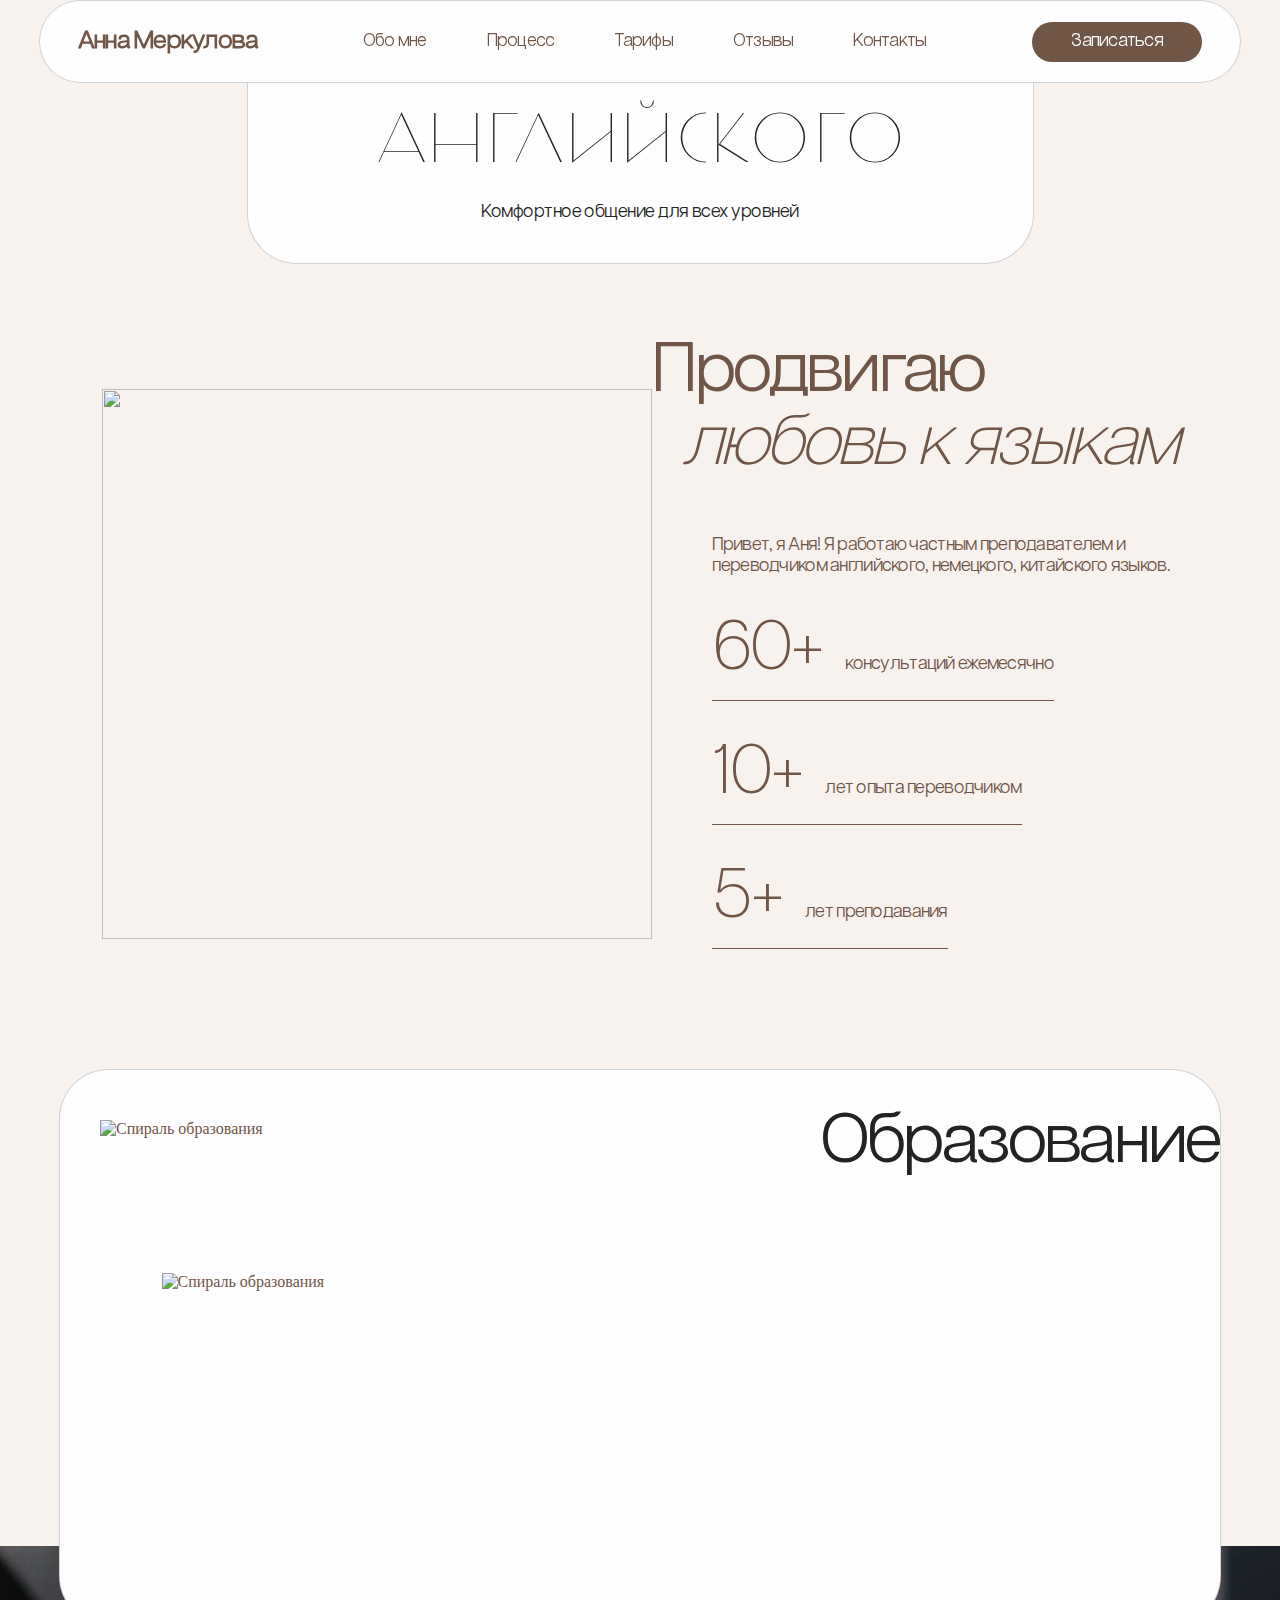
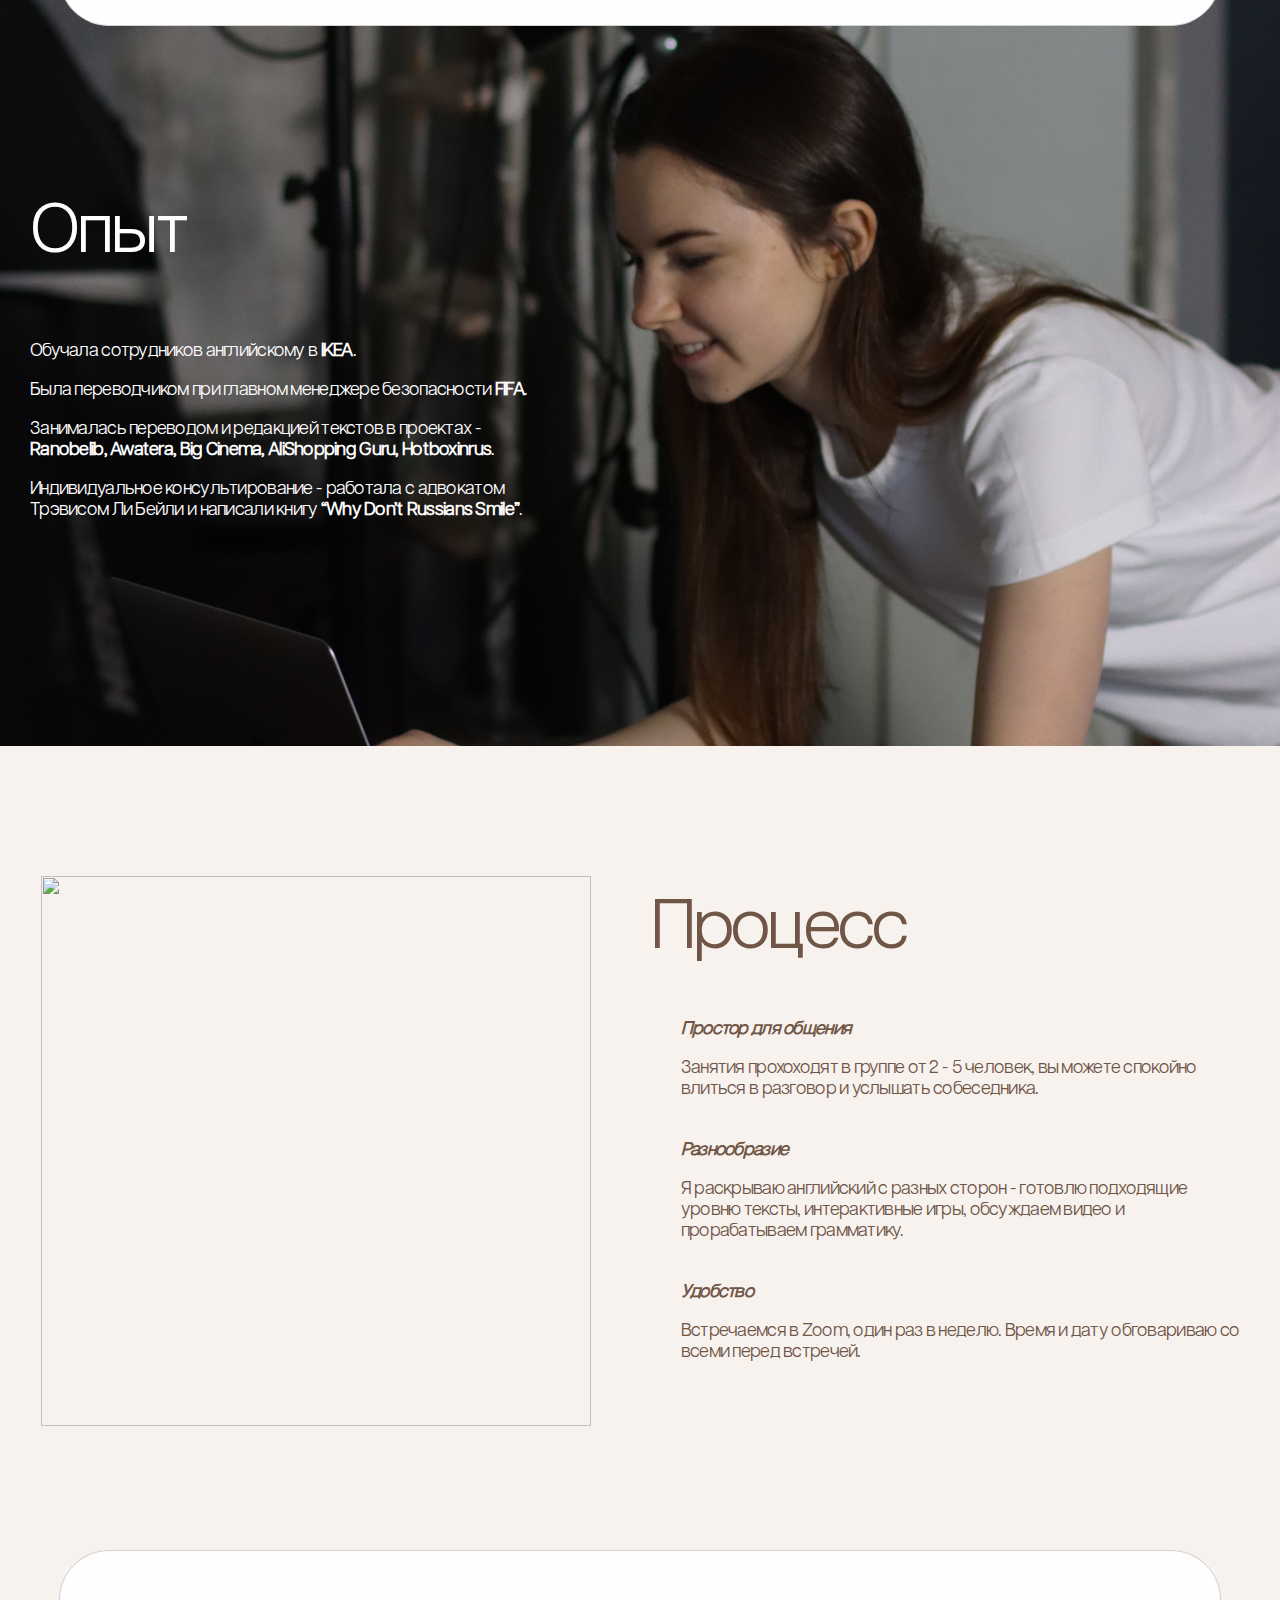
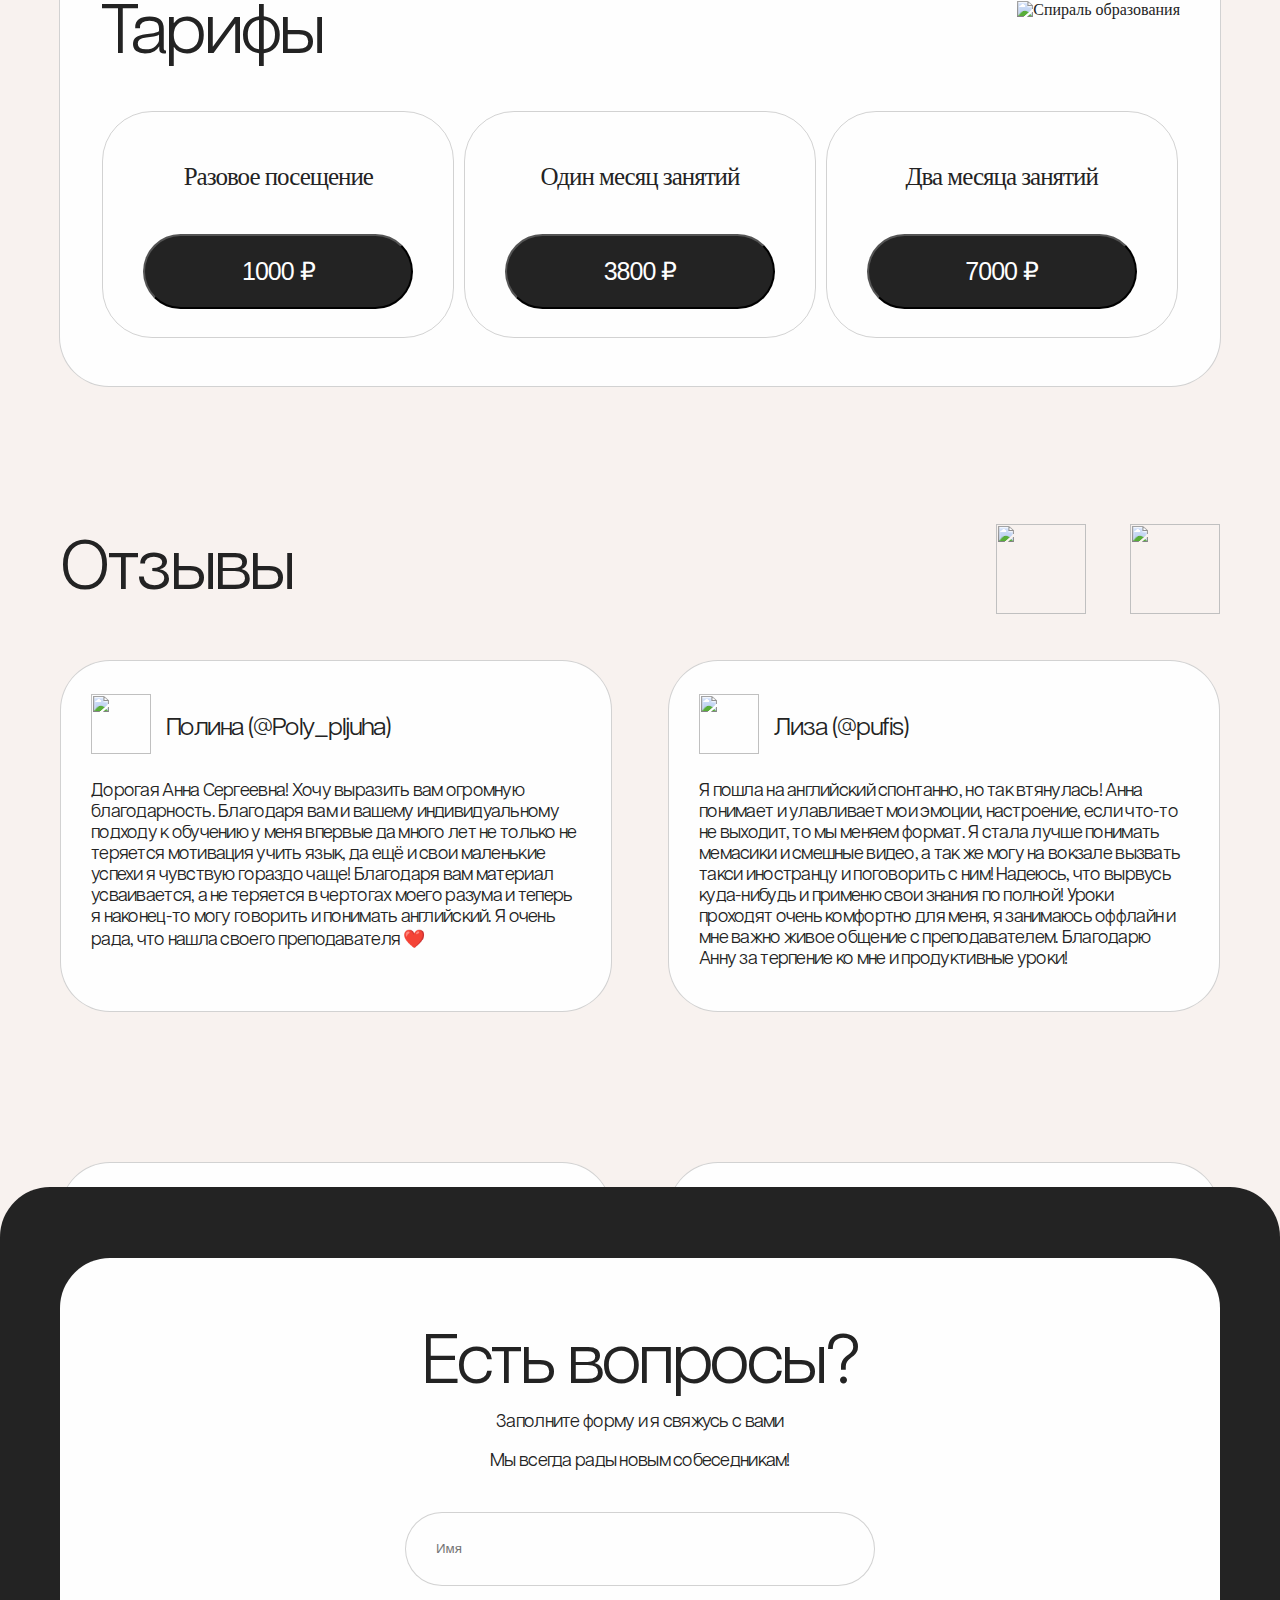
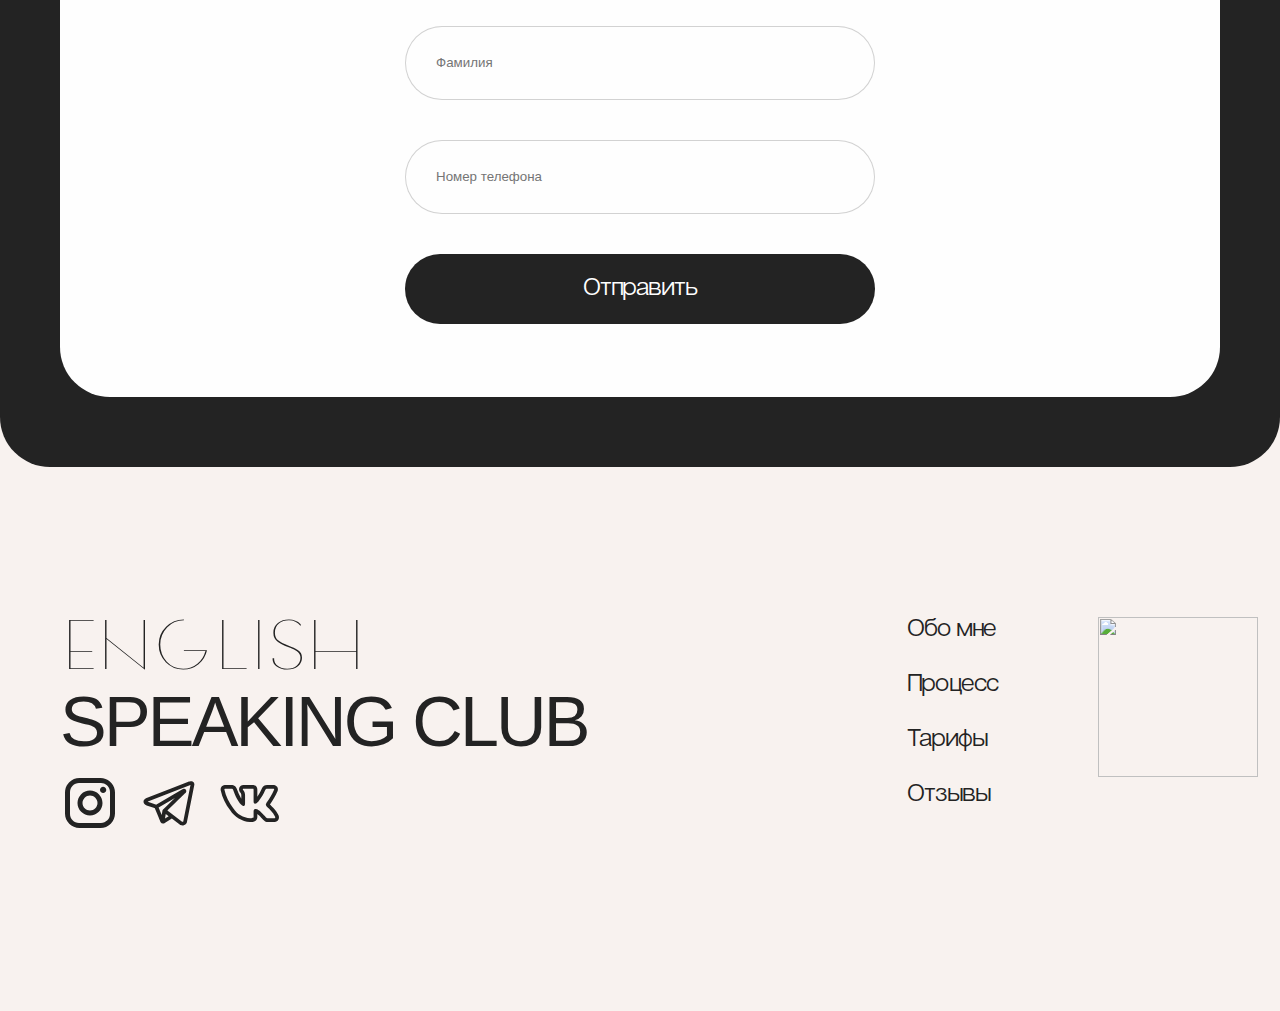
==== commit 6d17967d: "added and fixed some css added js file" ====
--- a/SpeakingClub.html
+++ b/SpeakingClub.html
@@ -5,6 +5,9 @@
         <meta name="viewport" content="width=device-width, initial-scale=1">
         <title>Speaking Club</title>
         <link rel="stylesheet" href="styles.css">
+        <link rel="stylesheet" type="text/css" href="slick/slick.css"/>
+        <!-- Add the new slick-theme.css if you want the default styling -->
+        <link rel="stylesheet" type="text/css" href="slick/slick-theme.css"/>
     </head>
     <body>
 
@@ -13,16 +16,20 @@
         <header>
             <nav class="navigation">
                 <span class="anna-merculova">
-                    Анна Меркулова
+                    <a href="#">
+                        Анна Меркулова
+                    </a>                    
                 </span>
                 <ul class="nav-menu">
-                    <li><a href="#about">Обо мне</a></li>
-                    <li><a href="#process">Процесс</a></li>
-                    <li><a href="#rates">Тарифы</a></li>
-                    <li><a href="#feedback">Отзывы</a></li>
-                    <li><a href="#contacts">Контакты</a></li>
+                    <li class="nav-menu__item"><a href="#about">Обо мне</a></li>
+                    <li class="nav-menu__item"><a href="#process">Процесс</a></li>
+                    <li class="nav-menu__item"><a href="#rates">Тарифы</a></li>
+                    <li class="nav-menu__item"><a href="#feedback">Отзывы</a></li>
+                    <li class="nav-menu__item"><a href="#contacts">Контакты</a></li>
                 </ul>
-                <button type="submit" class="nav-subscribe">Записаться</button>
+                <a href="#cta">
+                    <button type="submit" class="nav-subscribe">Записаться</button>
+                </a>
             </nav>
         </header>
 
@@ -107,7 +114,7 @@
                     <br>уровню тексты, интерактивные игры, обсуждаем видео и 
                     <br>прорабатываем грамматику.</p>
                 <p><b><i>Удобство</i></b></p>
-                <p>Встречаемся в зуме, один раз в неделю. Время и дату обговариваю со 
+                <p>Встречаемся в Zoom, один раз в неделю. Время и дату обговариваю со 
                     <br>всеми перед встречей.</p>
             </div>
         </section>
@@ -140,12 +147,16 @@
         
         <section class="feedback" id="feedback">
             <div class="feedback-arrows">
-                <img class="feedback-arrows_left" src="../Speaking Club/images/arrow-left.png" width="90px" height="90px">
-                <img class="feedback-arrows_right" src="../Speaking Club/images/arrow-right.png" width="90px" height="90px">
+                <a id="prev">
+                    <img class="feedback-arrows_left" src="../Speaking Club/images/arrow-left.png" width="90px" height="90px">
+                </a>
+                <a id="next">
+                    <img class="feedback-arrows_right" src="../Speaking Club/images/arrow-right.png" width="90px" height="90px">
+                </a>
             </div>
             <h1>Отзывы</h1>
-            <div class="slider-inner">
-                <div class="slider-slides">
+            <div id="slider-inner" class="slider-inner">
+                <div id="slider-slides" class="slider-slides">
                     <div class="slider-slide">
                         <a class="slider-user" href="https://t.me/Poly_pljuha">
                             <div class="feedback_user-photo">
@@ -187,27 +198,67 @@
                             Анну за терпение ко мне и продуктивные уроки!
                         </p>
                     </div>
-                    <div class="slider-slide"></div>
-                    <div class="slider-slide"></div>
-                </div>
-            </div>
-        </section>
-
+                    <div class="slider-slide">
+                        <a class="slider-user" href="https://t.me/Poly_pljuha">
+                            <div class="feedback_user-photo">
+                                <img class="poly_pljuha" src="../Speaking Club/images/Poly_pljuha.png" width="60px" height="60px">
+                            </div>
+                            <p class="feedback_user-name">
+                                Полина (@Poly_pljuha)
+                            </p>
+                        </a>
+                        <p class="feedback_user-text">
+                            Дорогая Анна Сергеевна! Хочу выразить вам огромную 
+                            благодарность. Благодаря вам и вашему индивидуальному 
+                            подходу к обучению у меня впервые да много лет не только не 
+                            теряется мотивация учить язык, да ещё и свои маленькие 
+                            успехи я чувствую гораздо чаще! Благодаря вам материал 
+                            усваивается, а не теряется в чертогах моего разума и теперь я 
+                            наконец-то могу говорить и понимать английский. Я очень 
+                            рада, что нашла своего преподавателя ❤️
+                        </p>
+                    </div>
+                    <div class="slider-slide">
+                        <a class="slider-user" href="https://t.me/pufis">
+                            <div class="feedback_user-photo">
+                                <img class="poly_pljuha" src="../Speaking Club/images/pufis.png" width="60px" height="60px">
+                            </div>
+                            <p class="feedback_user-name">
+                                Лиза (@pufis)
+                            </p>
+                        </a>
+                        <p class="feedback_user-text">
+                            Я пошла на английский спонтанно, но так втянулась! Анна 
+                            понимает и улавливает мои эмоции, настроение, если что-то 
+                            не выходит, то мы меняем формат. Я стала лучше понимать 
+                            мемасики и смешные видео, а так же могу на вокзале 
+                            вызвать такси иностранцу и поговорить с ним! Надеюсь, что 
+                            вырвусь куда-нибудь и применю свои знания по полной! Уроки 
+                            проходят очень комфортно для меня, я занимаюсь оффлайн и 
+                            мне важно живое общение с преподавателем. Благодарю 
+                            Анну за терпение ко мне и продуктивные уроки!
+                        </p>
+                    </div>
+                </div>
+            </div>
+        </section>
+        
         <!-- CTA. Форма записи -->
 
         <section class="call-to-action">
             <div class="white-back">
-                <div class="cta-form_questions">
+                <div id="cta" class="cta-form_questions">
                     <h1>Есть вопросы?</h1>
                     <p>Заполните форму и я свяжусь с вами</p>
                     <p class="cta-form_description">Мы всегда рады новым собеседникам!</p>
                 </div>
                 <form class="cta-form" action="index.html" method="post">
-                    <input type="text" id="name" name="student_name" placeholder="Имя">
-                    <input type="text" id="second name" name="student_second_name" placeholder="Фамилия">
-                    <input type="tel" id="tel" name="student_tel" placeholder="Номер телефона">
-
-                    <button type="submit">Отправить</button>
+                    <input class="cta-form__item" type="text" id="name" name="student_name" placeholder="Имя">
+                    <input class="cta-form__item" type="text" id="second name" name="student_second_name" placeholder="Фамилия">
+                    <input class="cta-form__item" type="tel" id="tel" name="student_tel" placeholder="Номер телефона">
+                    <!-- <button type="submit" class="cta-button" id="cta-button">Отправить</button> -->
+
+                    <button class="cta-button" id="cta-button" ></button>
                 </form>
             </div>
         </section>
@@ -225,17 +276,17 @@
                     </div>
                 </section>
                 <div class="social-media">
-                    <p class="insta">
+                    <p class="insta social-media__item">
                         <a href="https://instagram.com/arn_byorn" target="_ blank">
                             <img src="./images/insta.svg">
                         </a>
                     </p>
-                    <p class="tg">
+                    <p class="tg social-media__item">
                         <a href="https://t.me/arn_byorn" target="_ blank">
                             <img src="./images/tg.svg">
                         </a>
                     </p>
-                    <p class="vk">
+                    <p class="vk social-media__item">
                         <a href="https://vk.com/arn_byorn" target="_ blank">
                             <img src="./images/vk.svg">
                         </a>
@@ -244,10 +295,10 @@
             </section>
             <section class="footer-right">
                 <section class="contacts" id="contacts">                    
-                    <p>Обо мне</p>
-                    <p>Процесс</p>
-                    <p>Тарифы</p>
-                    <p>Отзывы</p>                    
+                    <p class="contacts-item"><a href="#about">Обо мне</a></p>
+                    <p class="contacts-item"><a href="#process">Процесс</a></p>
+                    <p class="contacts-item"><a href="#rates">Тарифы</a></p>
+                    <p class="contacts-item"><a href="#feddback">Отзывы</a></p>                    
                 </section>
                 <div class="footer_up-button">
                     <a href="#">
@@ -256,5 +307,6 @@
                 </div>
             </section>
         </footer>
+        
     </body>
 </html>--- a/styles.css
+++ b/styles.css
@@ -23,14 +23,15 @@
     font-family: "Prego";
     font-style: normal;
     font-weight: 400;
-    src: url(/fonts/Prego/PregoRegular.woff2) format(.woff2);
+    src: url("/fonts/Prego/PregoRegular.woff2") format("woff2"),
+        url("/fonts/Prego/PregoRegular.otf") format("opentype");
 }
 
 @font-face {
     font-family: "Prego";
     font-style: normal;
     font-weight: 100;
-    src: url(/fonts/Prego/PregoLight.woff2) format(.woff2);
+    src: url("/fonts/Prego/PregoLight.woff2") format("woff2");
 }
 
 body {
@@ -44,6 +45,10 @@
     margin-left: auto;
     margin-top: 0;
     margin-right: auto;
+}
+
+section {
+    scroll-margin-top: 120px;
 }
 
 /* Блок навигации */
@@ -56,6 +61,10 @@
     z-index: 10;
 }
 
+.sticky {
+    
+}
+
 a {    
     text-decoration: none;
     color: #705647;
@@ -90,10 +99,20 @@
     flex-direction: row;
 }
 
-li {
+.nav-menu__item {
     float: left;
     display: inline;
     padding: 30px;
+}
+
+.nav-menu__item:hover {
+    scale: 1.2;
+}
+
+.nav-menu__item a:hover {
+    border-bottom: #705647 1px solid;
+    padding-bottom: 5px;
+    scale: 1.2;
 }
 
 .nav-subscribe {
@@ -107,7 +126,15 @@
     font-weight: 400;
     letter-spacing: -0.75px;
     color: #fefefe;
-
+}
+
+.nav-subscribe:hover {
+    scale: 1.1;
+    cursor: pointer;
+}
+
+.nav-subscribe:active {
+    scale: 0.95;
 }
 
 /* Основной раздел */
@@ -115,7 +142,7 @@
 /* Приветсвенное окно */
 
 .main {
-    margin-top: 100px;
+    margin-top: 80px;
     display: flex;
     flex-direction: column;
     align-items: center;
@@ -170,6 +197,7 @@
     display: flex;
     margin-top: 75px;
     margin-bottom: 120px;
+    scroll-margin-top: 100px;
 }
 
 .about-photo {
@@ -216,7 +244,6 @@
 }
 
 .about-list {
-    
     margin: 0;
     margin-top: 40px;
     margin-left: 60px;
@@ -225,15 +252,22 @@
 
 .about-list_60 {
     display: inline-block;
+    padding-bottom: 20px;
+    border-bottom: #705647 1px solid;
 }
 
 .about-list_10 {
-    margin-top: 60px;
-    margin-bottom: 60px;
+    width: fit-content;
+    margin-top: 40px;
+    margin-bottom: 40px;
+    padding-bottom: 20px;
+    border-bottom: #705647 1px solid;
 }
 
 .about-list_5 {
-
+    width: fit-content;
+    padding-bottom: 20px;
+    border-bottom: #705647 1px solid;
 }
 
 .big-letters {
@@ -448,6 +482,10 @@
     color: #FEFEFE;
 }
 
+.rates-button_price:hover {
+    scale: 1.05;
+}
+
 /* Блок "Отзывы" */
 
 .feedback {
@@ -455,7 +493,7 @@
     /* border: 1px solid rgba(35, 35, 35, 0.20); */
     width: 1160px;
     height: 500px;
-    overflow: hidden;
+    /* overflow: hidden; */
 }
 
 .feedback h1 {
@@ -473,22 +511,33 @@
 .feedback-arrows {
     float: right;
     /* border: 1px solid rgba(35, 35, 35, 0.20); */
-    margin-top: -13.5px
+    margin-top: -13.5px;
 }
 
 .feedback-arrows_left {
     margin-right: 40px;
 }
 
-.feedback-arrows_right {
-
+.feedback-arrows_left:hover,
+.feedback-arrows_right:hover {
+    scale: 1.2;
+}
+
+.feedback-arrows_left:active,
+.feedback-arrows_right:active {
+  transform: scale(0.8);
+  opacity: 1;
+}
+
+.slick-list {
+    overflow: hidden;
 }
 
 .slider-slides {
     display: flex;
     flex-direction: row;
     flex-wrap: wrap;
-    overflow: hidden;
+    overflow: visible;
     justify-content: space-between;
 }
 
@@ -500,6 +549,10 @@
     border-radius: 50px;
     margin-bottom: 150px;
     color: #232323;
+}
+
+.slider-slide:hover {
+    scale: 1.01;
 }
 
 .slider-user {
@@ -539,6 +592,7 @@
     margin: 0 30px;
 }
 
+
 /* Блок "CTA" */
 
 .call-to-action {
@@ -577,6 +631,10 @@
 
 }
 
+#cta {
+    scroll-margin-top: 100px;
+}
+
 .cta-form_questions {
     display: flex;
     flex-direction: column;
@@ -605,7 +663,6 @@
     display: flex;
     flex-direction: column;
     width: 470px;
-
 }
 
 .cta-form input {
@@ -615,21 +672,46 @@
     border: 1px solid rgba(35, 35, 35, 0.20);
     border-radius: 50px;
     background: #FEFEFE;
-
-}
-
-.cta-form button {
+}
+
+.cta-form__item:hover {
+    animation-name: blinking;
+    animation-duration: 2s;
+    animation-iteration-count: infinite;
+}
+
+@keyframes blinking {
+    50% {
+        border-color: #705647;
+    }
+}
+
+.cta-button {
     height: 70px;
     /* margin-bottom: 40px; */
     border: 1px solid rgba(35, 35, 35, 0.20);
     border-radius: 50px;
     background: #232323;
+}
+
+.cta-button::after {
+    content: "Отправить";
     color: #FEFEFE;
     font-family: "Articulat CF", sans-serif;
     font-size: 25px;
     font-style: normal;
     font-weight: 500;
     letter-spacing: -1px;
+}
+
+.cta-button:hover {
+    cursor: pointer;
+    background-color: #705647;
+    border: none;
+}
+
+.cta-button:active {
+    letter-spacing: 2px;
 }
 
 /* Footer */
@@ -692,6 +774,20 @@
 .contacts p {
     margin: 0;
     padding-bottom: 30px;
+
+}
+
+.contacts a {
+    color: #232323;
+}
+
+.contacts-item:hover {
+    scale: 1.2;
+}
+
+.contacts-item a:hover {
+    border-bottom: #232323 1px solid;
+    padding-bottom: 5px;
 }
 
 .social-media {
